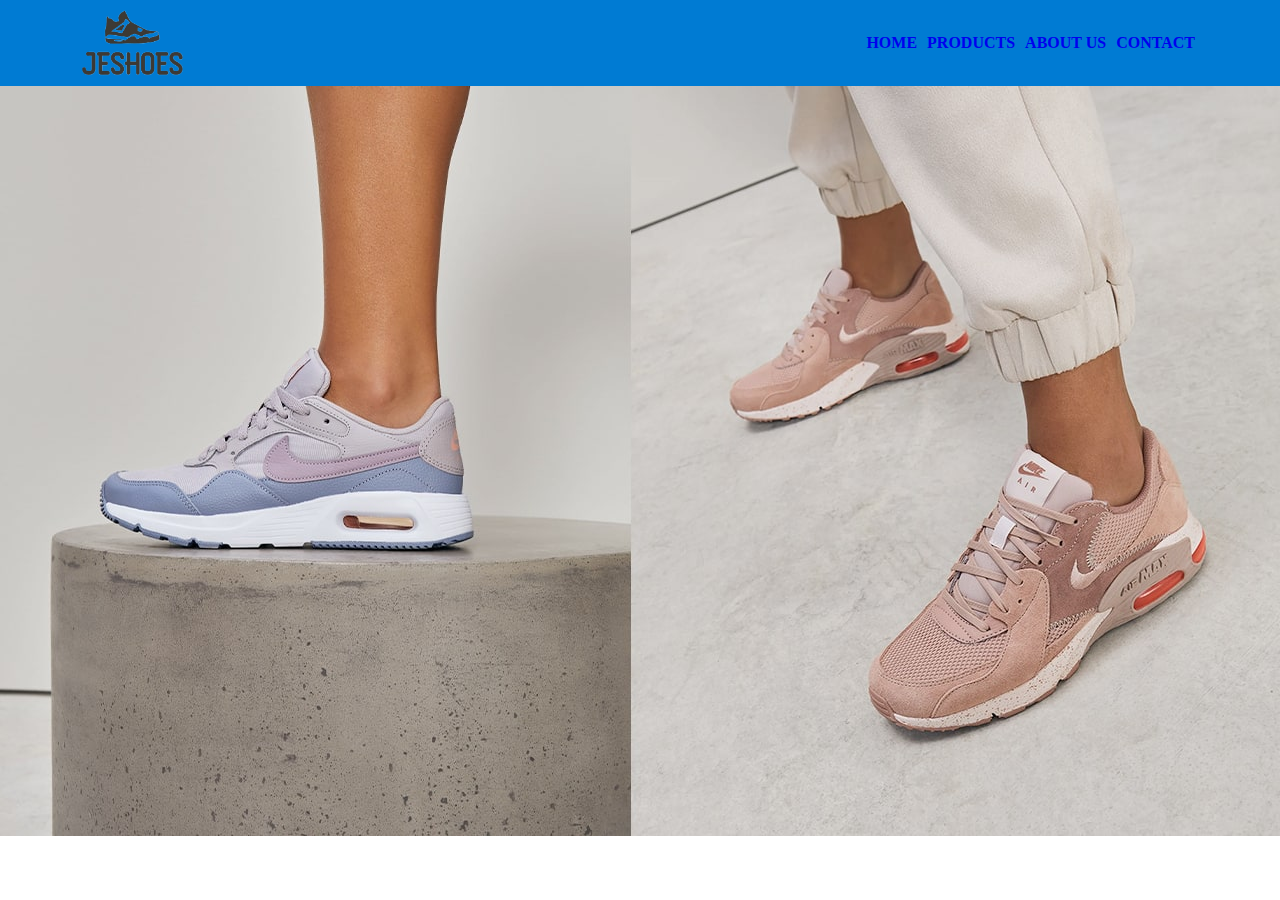
==== jeshoes/index.html @ 231cd9d2 "Add files via upload" ====
<!DOCTYPE html>
<html lang="en">
<head>
    <meta charset="UTF-8">
    <meta http-equiv="X-UA-Compatible" content="IE=edge">
    <meta name="viewport" content="width=device-width, initial-scale=1.0">
    <link rel="stylesheet" type="text/css" href="style.css" media="screen" />
    <title>JESHOES</title>
</head>
<body>
    <header>
        <img src="images/image-removebg(6).png" class="logo" alt="nome">
        <div id="firstnav">
            <ul >
                <li><a href="#status">HOME</a></li>
                <li><a href="#professional">PRODUCTS</a></li>
                <li><a href="#projects">ABOUT US</a></li>
                <li><a href="#about">CONTACT</a></li>
            </ul>
        </div>
    </header>
    <main>
        <img src="./images/thumb-tenis.jpg" alt="profile">

    </main>
</body>
</html>
---- jeshoes/style.css ----
* {
    margin:0;
    padding:0;
    box-sizing: border-box;
}

html {
    width:100%;
    height:100%;
}

body {
    width:100%;
    height:100%;
}

header{
    background-color: #007BD3;
    width:100%;
    height: 5.4rem;
    display: flex;
    align-items: center;
    padding: 20px 80px;
}

header img{
    height: 4.5rem;
}

#firstnav {
    width: 100%;
}

#firstnav ul{
    display: flex;
    width: 100%;
    justify-content: end;
}

#firstnav li{
    text-align: right;
    list-style-type: none;
    padding: 5px;
}

#firstnav li a{
    text-decoration: none;
    font-size: 16px;
    font-weight: 600;
}
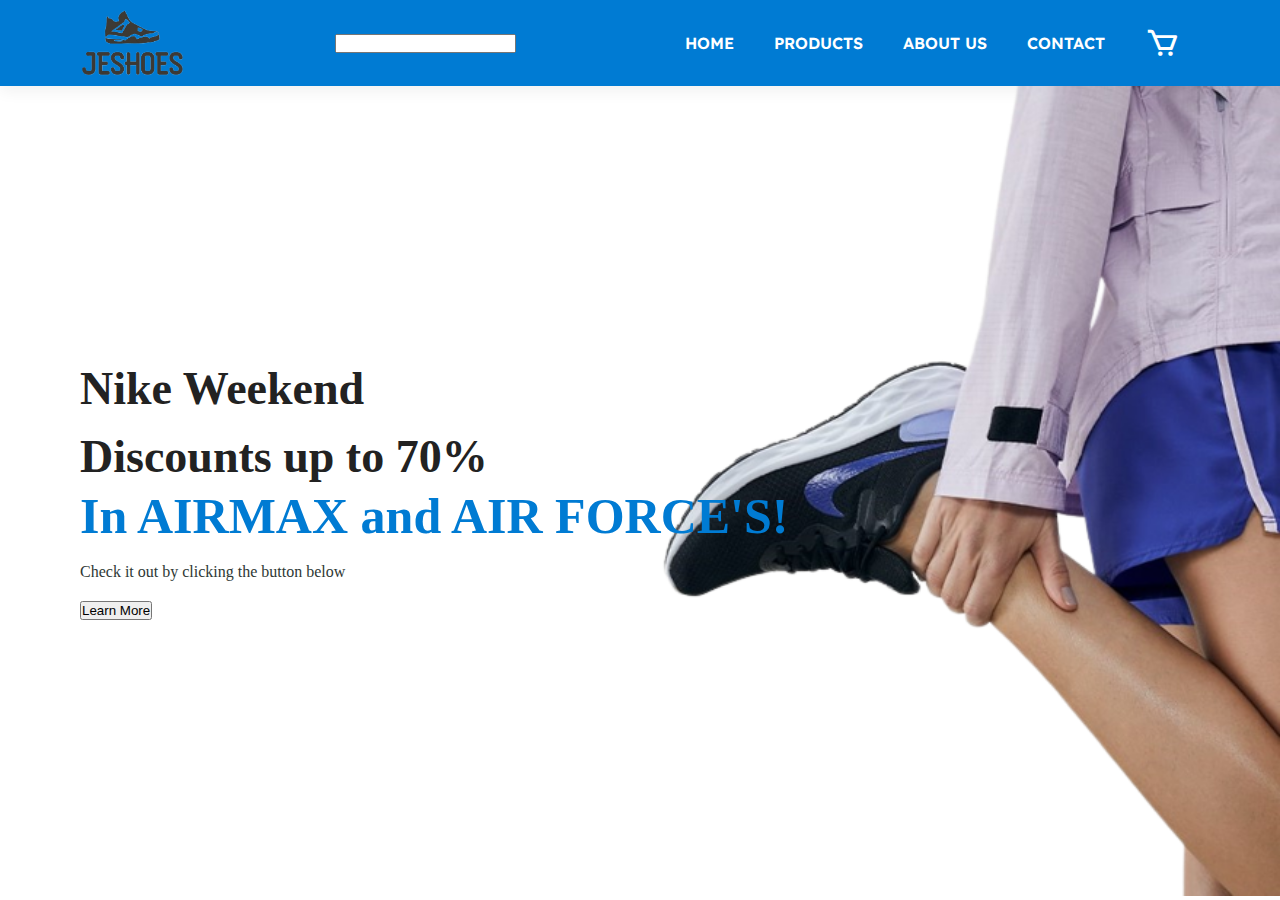
==== commit cc125083: "Add files via upload" ====
--- a/jeshoes/index.html
+++ b/jeshoes/index.html
@@ -4,24 +4,37 @@
     <meta charset="UTF-8">
     <meta http-equiv="X-UA-Compatible" content="IE=edge">
     <meta name="viewport" content="width=device-width, initial-scale=1.0">
-    <link rel="stylesheet" type="text/css" href="style.css" media="screen" />
     <title>JESHOES</title>
+    <link href='https://unpkg.com/boxicons@2.1.4/css/boxicons.min.css' rel='stylesheet'>
+    <link rel="stylesheet" type="text/css" href="style.css" media="screen"> 
 </head>
 <body>
     <header>
         <img src="images/image-removebg(6).png" class="logo" alt="nome">
+        
+        <div id="search-box">
+            <input type="text" class="search-txt" placeholder="">
+        </div>
         <div id="firstnav">
-            <ul >
+            <ul>
                 <li><a href="#status">HOME</a></li>
                 <li><a href="#professional">PRODUCTS</a></li>
                 <li><a href="#projects">ABOUT US</a></li>
                 <li><a href="#about">CONTACT</a></li>
+                <li id="carrinhoIMG"><a href="cart.html"><i class='bx bx-cart icone'></i></a></li>
+
             </ul>
         </div>
     </header>
     <main>
-        <img src="./images/thumb-tenis.jpg" alt="profile">
-
+        <section id="hero">
+            <h4>Nike Weekend</h4>
+            <h2>Discounts up to 70%</h2>
+            <h1>In AIRMAX and AIR FORCE'S!</h1>
+            <p>Check it out by clicking the button below</p>
+            <button>Learn More</button>
+        </section>
     </main>
+    <script src="script.js"></script>
 </body>
 </html>--- a/jeshoes/style.css
+++ b/jeshoes/style.css
@@ -1,3 +1,5 @@
+
+@import url('https://fonts.googleapis.com/css2?family=Lexend:wght@300;400&display=swap');
 
 * {
     margin:0;
@@ -5,9 +7,32 @@
     box-sizing: border-box;
 }
 
-html {
-    width:100%;
-    height:100%;
+h1{
+    font-size: 50px;
+    line-height: 64px;
+    color: #222;
+}
+
+h2{
+    font-size: 46px;
+    line-height: 54px;
+    color: #222;
+}
+
+h4{
+    font-size: 46px;
+    color: #222
+}
+
+h6{
+    font-weight: 700;
+    font-size: 12px;
+}
+
+p{
+    font-size: 16px;
+    color: #2e3834;
+    margin: 15px 0 20px 0;
 }
 
 body {
@@ -21,32 +46,67 @@
     height: 5.4rem;
     display: flex;
     align-items: center;
+    justify-content: space-between;
     padding: 20px 80px;
+    box-shadow: 0 5px 15px rgba(0, 0, 0, 0.06);
 }
 
 header img{
     height: 4.5rem;
 }
 
-#firstnav {
-    width: 100%;
-}
 
 #firstnav ul{
     display: flex;
-    width: 100%;
-    justify-content: end;
+    align-items: center;
+    justify-content: center;
+
 }
 
 #firstnav li{
-    text-align: right;
     list-style-type: none;
-    padding: 5px;
+    padding: 0 20px;
 }
 
 #firstnav li a{
     text-decoration: none;
     font-size: 16px;
+    font-family: 'Lexend', sans-serif;
     font-weight: 600;
+    color: #fff;
+    transition: 0.17s ease;
 }
 
+#firstnav li a:hover,
+#firstnav li a.active{
+    color: #616161;
+}
+
+
+.icone{
+    font-size: 35px;    
+    
+}
+
+#hero{
+    background-image: url("images/thumb-tenis-rem-removebg-preview.png");
+    background-size: contain;
+    background-repeat: no-repeat;
+    height: 90vh;
+    width: 100%;
+    background-position: top 25% right 0;
+    padding: 0 80px;
+    display: flex;
+    flex-direction: column;
+    align-items: flex-start;
+    justify-content: center;
+}
+
+#hero h4{
+    padding-bottom: 15px;
+}
+
+#hero h1{
+    color: #007BD3
+}
+
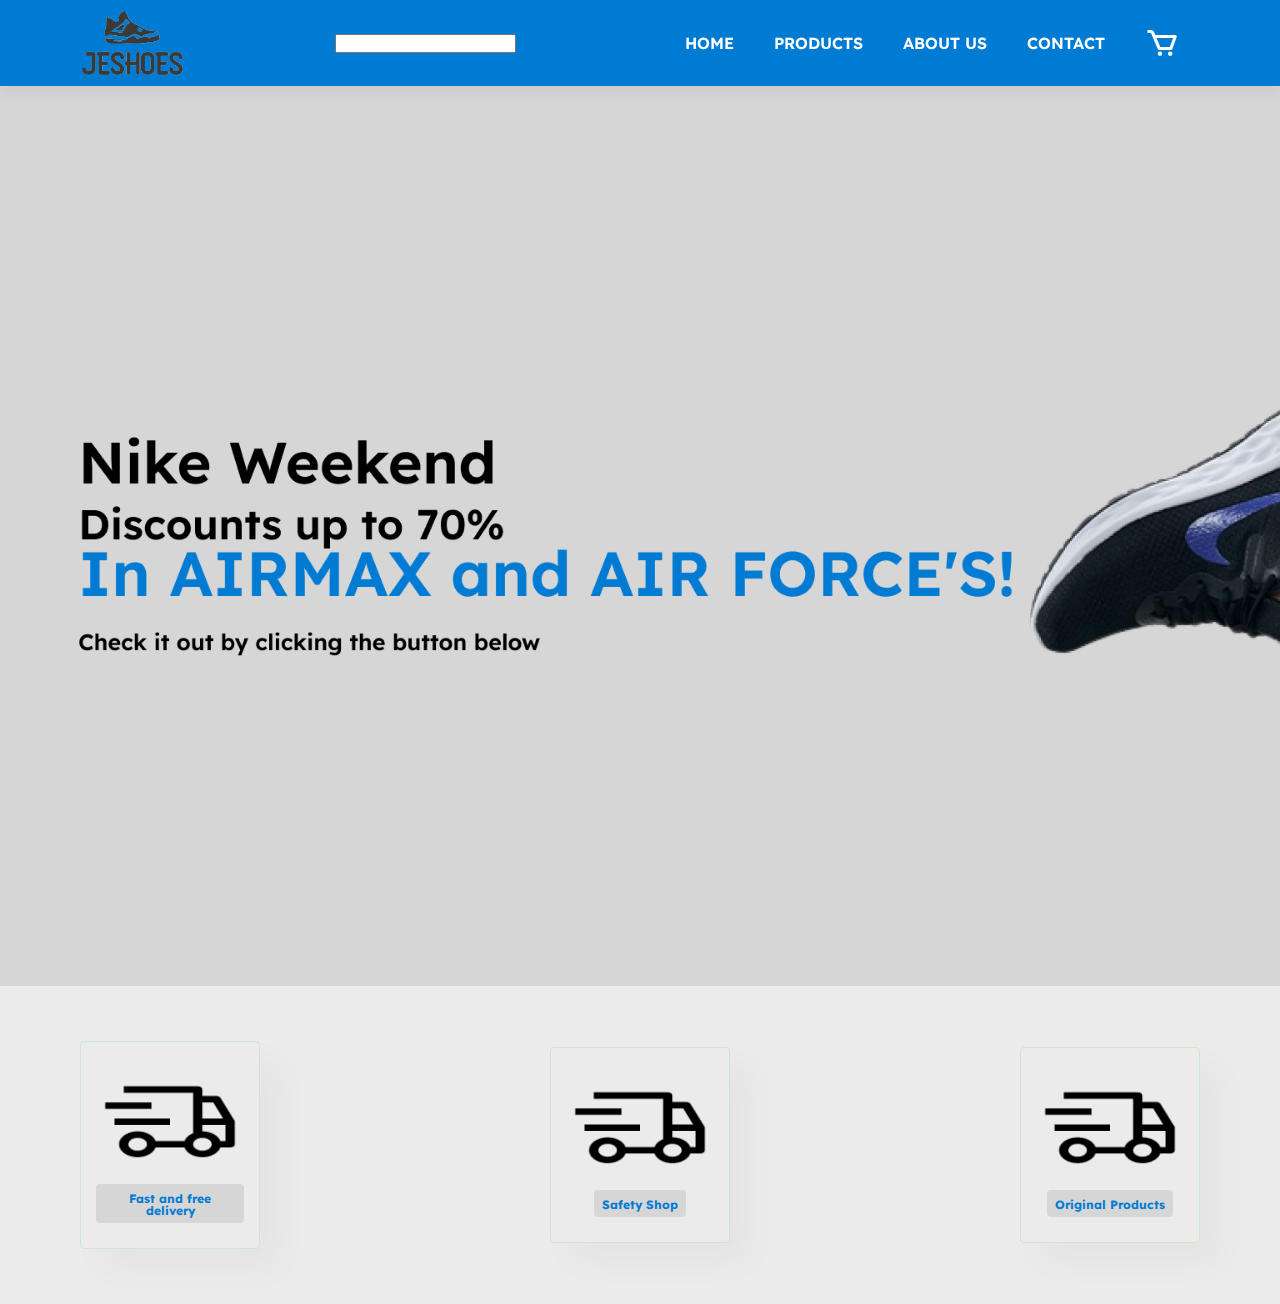
==== commit b6dde515: "Add files via upload" ====
--- a/jeshoes/index.html
+++ b/jeshoes/index.html
@@ -28,13 +28,29 @@
     </header>
     <main>
         <section id="hero">
-            <h4>Nike Weekend</h4>
-            <h2>Discounts up to 70%</h2>
-            <h1>In AIRMAX and AIR FORCE'S!</h1>
-            <p>Check it out by clicking the button below</p>
-            <button>Learn More</button>
+            <div id="letterSlogan">
+            </div>
+        </section>
+
+        <section id="feature" class="section-p1">
+            <div class="fe-box">
+                <img src="images/delivery.png" alt="">
+                <h6>Fast and free delivery</h6>
+            </div>
+
+            <div class="fe-box">
+                <img src="images/delivery.png" alt="">
+                <h6>Safety Shop</h6>
+            </div>
+
+            <div class="fe-box">
+                <img src="images/delivery.png" alt="">
+                <h6>Original Products</h6>
+            </div>
         </section>
     </main>
-    <script src="script.js"></script>
+    <script src="script.js">
+        
+    </script>
 </body>
 </html>--- a/jeshoes/style.css
+++ b/jeshoes/style.css
@@ -35,9 +35,17 @@
     margin: 15px 0 20px 0;
 }
 
+.section-p1{
+    padding: 40px 80px;
+}
+
+.section-m1{
+    margin: 40px 0;
+}
+
 body {
+    background-color: #ebebeb;
     width:100%;
-    height:100%;
 }
 
 header{
@@ -49,6 +57,10 @@
     justify-content: space-between;
     padding: 20px 80px;
     box-shadow: 0 5px 15px rgba(0, 0, 0, 0.06);
+    z-index: 999;
+    position: sticky;
+    top: 0;
+    left: 0;
 }
 
 header img{
@@ -89,24 +101,75 @@
 }
 
 #hero{
-    background-image: url("images/thumb-tenis-rem-removebg-preview.png");
-    background-size: contain;
+    background-image: url("images/hero.png");
+    background-size:cover;
     background-repeat: no-repeat;
-    height: 90vh;
+    height: 100vh;
     width: 100%;
-    background-position: top 25% right 0;
     padding: 0 80px;
     display: flex;
     flex-direction: column;
     align-items: flex-start;
     justify-content: center;
+    font-family: 'Lexend', sans-serif;
 }
 
 #hero h4{
     padding-bottom: 15px;
+    font-size: 3vw;
 }
 
 #hero h1{
-    color: #007BD3
+    color: #007BD3;
+    font-size: 4vw;
 }
 
+#hero button{
+    border-radius: 8px;
+    color: #007BD3;
+    font-family: 'Lexend', sans-serif;
+    border: none;
+    background-color: #cce8fc;
+    cursor: pointer;
+    font-weight: 900;
+    font-size: 2vw;
+    background-repeat: no-repeat;
+    margin-top: 46vh;
+    margin-left: 10px;
+}
+
+#feature{
+    display: flex;
+    align-items: center;
+    justify-content: space-between;
+    flex-wrap: wrap;
+
+}
+
+#feature .fe-box{
+    width: 180px;
+    text-align: center;
+    padding: 25px 15px;
+    box-shadow: 20px 20px 34px rgba(0, 0, 0, 0.03);
+    border: 1px solid #cce7d0;
+    border-radius: 4px;
+    margin: 15px 0;
+}
+
+#feature .fe-box:hover{
+    box-shadow: 10px 10px 54px rgba(70, 62, 221, 0.1);
+}
+#feature .fe-box img{
+    width: 100%;
+    margin-bottom: 10px;
+}
+
+#feature .fe-box h6{
+    display: inline-block;
+    padding: 9px 8px 6px 8px;
+    line-height: 1;
+    border-radius: 4px;
+    font-family: 'Lexend', sans-serif;
+    color: #007BD3;
+    background-color: #d6d6d6;
+}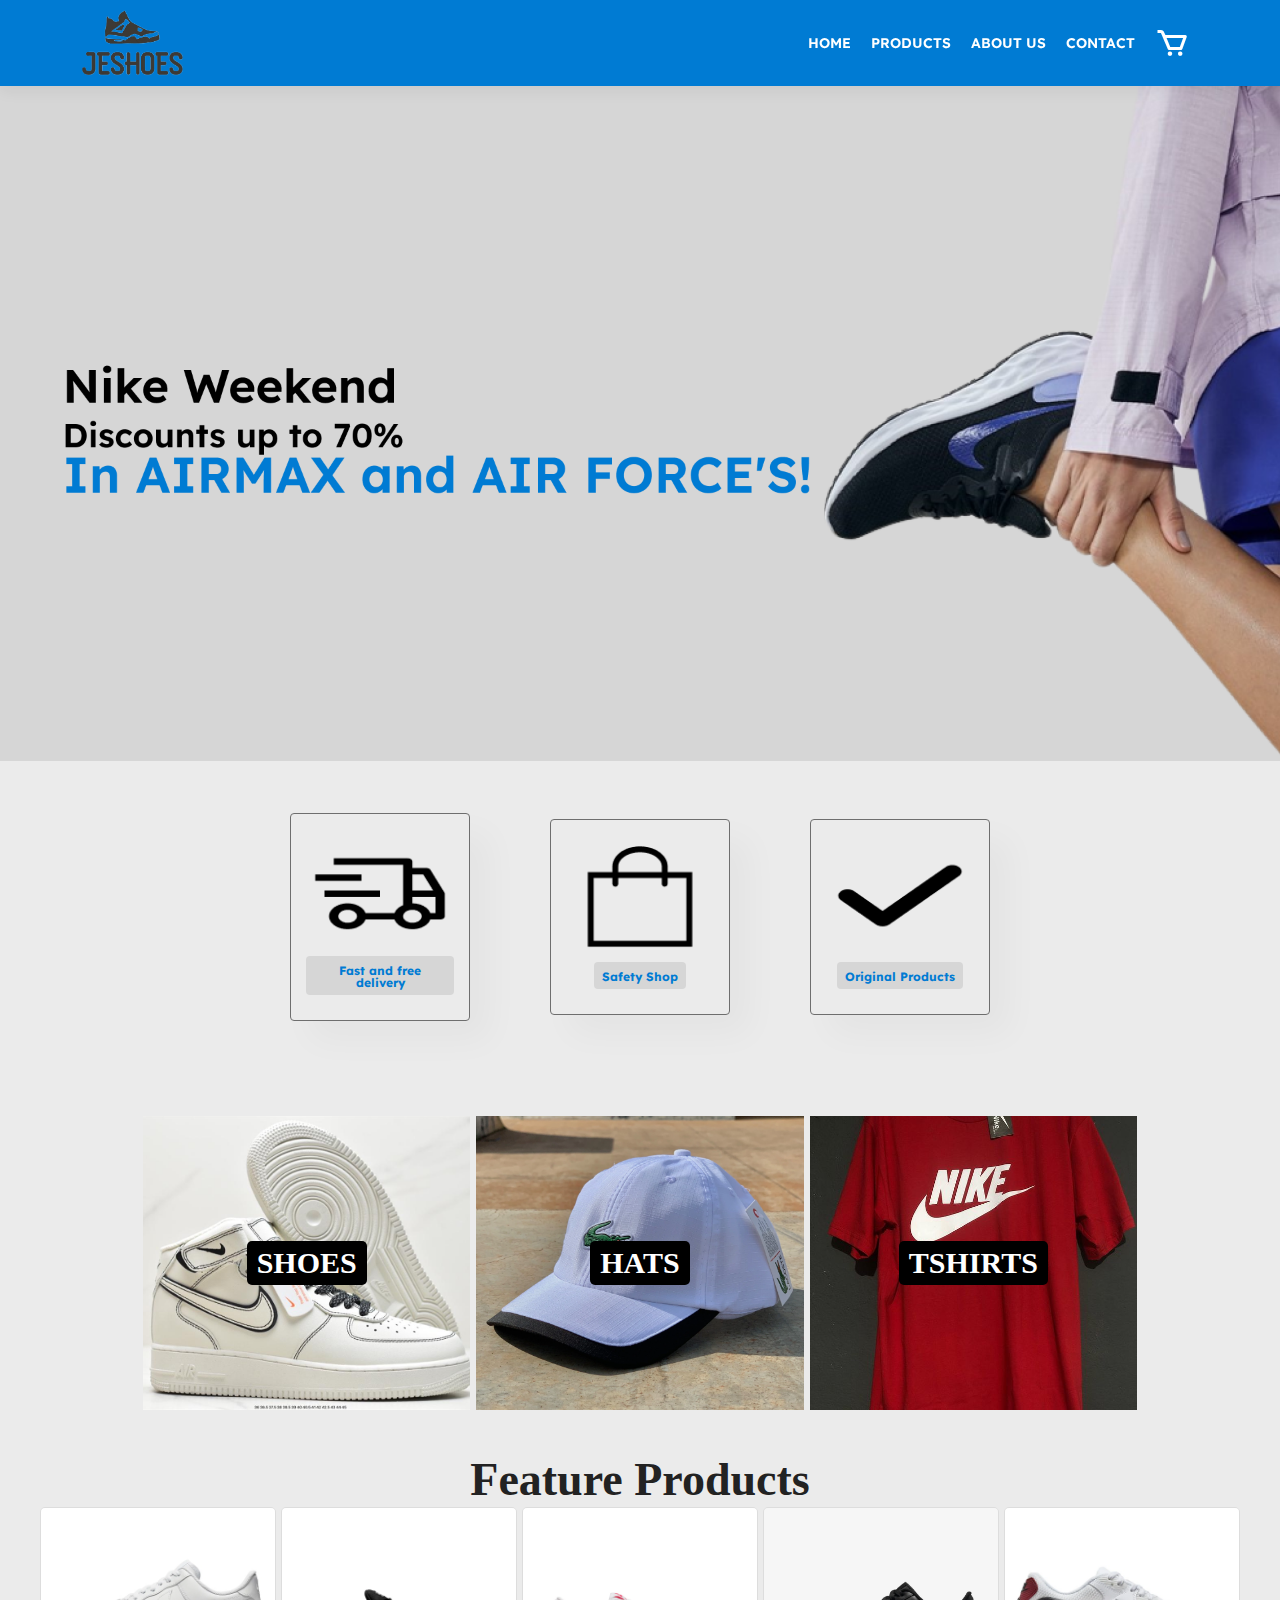
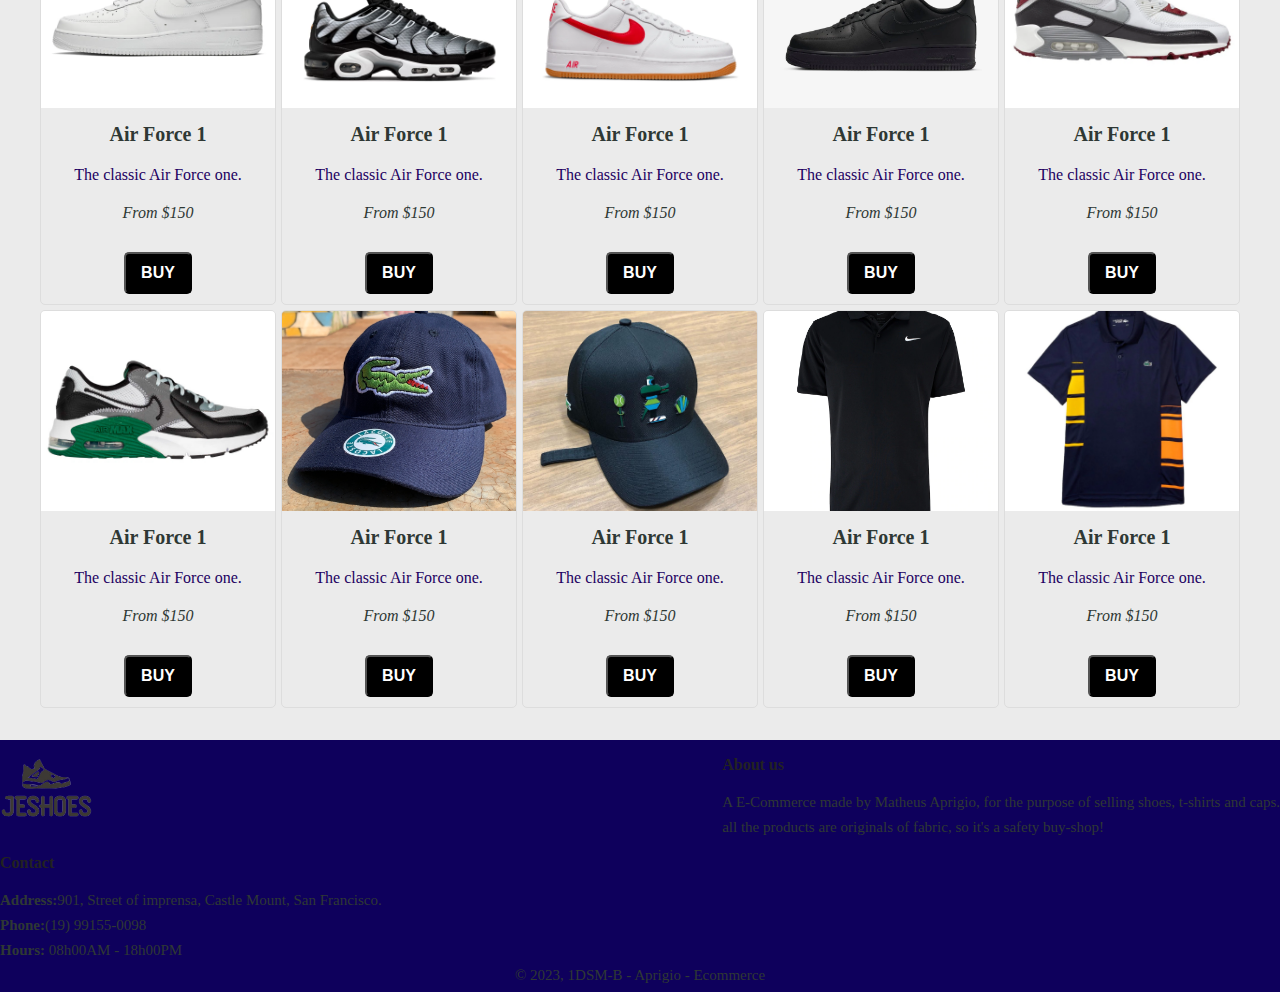
==== commit 97d46704: "Add files via upload" ====
--- a/jeshoes/index.html
+++ b/jeshoes/index.html
@@ -10,11 +10,8 @@
 </head>
 <body>
     <header>
-        <img src="images/image-removebg(6).png" class="logo" alt="nome">
+        <img src="images/logo.png" class="logo" alt="nome">
         
-        <div id="search-box">
-            <input type="text" class="search-txt" placeholder="">
-        </div>
         <div id="firstnav">
             <ul>
                 <li><a href="#status">HOME</a></li>
@@ -39,18 +36,250 @@
             </div>
 
             <div class="fe-box">
-                <img src="images/delivery.png" alt="">
+                <img src="images/shopO.png" alt="">
                 <h6>Safety Shop</h6>
             </div>
 
             <div class="fe-box">
-                <img src="images/delivery.png" alt="">
+                <img src="images/verifyO.png" alt="">
                 <h6>Original Products</h6>
             </div>
         </section>
+
+        <section class="categories">
+            <div class="category-item" 
+                style="background-image: url('images/categories/categorieShoes.jpg');"
+                >
+                <div class="category-item-inner">
+                    <div>
+                        Shoes
+                    </div>
+                </div>
+            </div>
+            <div class="category-item"
+                 style="background-image: url('images/categories/categorieCapO.png');"
+                 >
+                 <div class="category-item-inner">
+                    <div>
+                        Hats
+                    </div>
+                </div>
+            </div>
+            <div class="category-item" 
+                style="background-image: url('images/categories/categorieTShirt.jpg');"
+                >
+                <div class="category-item-inner">
+                    <div>
+                        Tshirts
+                    </div>
+                </div>
+            </div>
+        </section>
+        <h2 class="feature-products-title">
+            Feature Products
+        </h2>
+        <section class="feature-products">
+            <div class="feature-products-item">
+                <div style="background-image: url('images/products/AirForce1.webp');" class="feature-products-item-image">
+
+                </div>
+                <p class="title">
+                    Air Force 1
+                </p>
+                <p class="description">
+                    The classic Air Force one.
+                </p>
+                <p class="price">
+                    From $150
+                </p>
+
+                <button id="buttonItem">
+                    Buy
+                </button>
+            </div>
+            <div class="feature-products-item">
+                <div style="background-image: url('images/products/airMaxTn.webp');" class="feature-products-item-image">
+
+                </div>
+                <p class="title">
+                    Air Force 1
+                </p>
+                <p class="description">
+                    The classic Air Force one.
+                </p>
+                <p class="price">
+                    From $150
+                </p>
+
+                <button id="buttonItem">
+                    Buy
+                </button>
+            </div>
+            <div class="feature-products-item">
+                <div style="background-image: url('images/products/LowRetroRed.webp');" class="feature-products-item-image">
+            
+                </div>
+                <p class="title">
+                    Air Force 1
+                </p>
+                <p class="description">
+                    The classic Air Force one.
+                </p>
+                <p class="price">
+                    From $150
+                </p>
+
+                <button id="buttonItem">
+                    Buy
+                </button>
+            </div>    
+            <div class="feature-products-item">
+                <div style="background-image: url('images/products/AirForceBlack.webp');" class="feature-products-item-image">
+
+                </div>
+                <p class="title">
+                    Air Force 1
+                </p>
+                <p class="description">
+                    The classic Air Force one.
+                </p>
+                <p class="price">
+                    From $150
+                </p>
+
+                <button id="buttonItem">
+                    Buy
+                </button>
+            </div>
+            <div class="feature-products-item">
+                <div style="background-image: url('images/products/airMax90White.webp');" class="feature-products-item-image">
+
+                </div>
+                <p class="title">
+                    Air Force 1
+                </p>
+                <p class="description">
+                    The classic Air Force one.
+                </p>
+                <p class="price">
+                    From $150
+                </p>
+
+                <button id="buttonItem">
+                    Buy
+                </button>
+            </div>
+            <div class="feature-products-item">
+                <div style="background-image: url('images/products/airMaxExcee.jpg');" class="feature-products-item-image">
+
+                </div>
+                <p class="title">
+                    Air Force 1
+                </p>
+                <p class="description">
+                    The classic Air Force one.
+                </p>
+                <p class="price">
+                    From $150
+                </p>
+
+                <button id="buttonItem">
+                    Buy
+                </button>
+            </div>
+            <div class="feature-products-item">
+                <div style="background-image: url('images/products/lacosteAzul.jpeg');" class="feature-products-item-image">
+
+                </div>
+                <p class="title">
+                    Air Force 1
+                </p>
+                <p class="description">
+                    The classic Air Force one.
+                </p>
+                <p class="price">
+                    From $150
+                </p>
+
+                <button id="buttonItem">
+                    Buy
+                </button>
+            </div>
+            <div class="feature-products-item">
+                <div style="background-image: url('images/products/lacosteGolf.jpg');" class="feature-products-item-image">
+
+                </div>
+                <p class="title">
+                    Air Force 1
+                </p>
+                <p class="description">
+                    The classic Air Force one.
+                </p>
+                <p class="price">
+                    From $150
+                </p>
+
+                <button id="buttonItem">
+                    Buy
+                </button>
+            </div>
+            <div class="feature-products-item">
+                <div style="background-image: url('images/products/drifitPreta.webp');" class="feature-products-item-image">
+
+                </div>
+                <p class="title">
+                    Air Force 1
+                </p>
+                <p class="description">
+                    The classic Air Force one.
+                </p>
+                <p class="price">
+                    From $150
+                </p>
+
+                <button id="buttonItem">
+                    Buy
+                </button>
+            </div>
+            <div class="feature-products-item">
+                <div style="background-image: url('images/products/PoloLalaAzulAmarelo.webp');" class="feature-products-item-image">
+
+                </div>
+                <p class="title">
+                    Air Force 1
+                </p>
+                <p class="description">
+                    The classic Air Force one.
+                </p>
+                <p class="price">
+                    From $150
+                </p>
+
+                <button id="buttonItem">
+                    Buy
+                </button>
+            </div>
+        </section>
+        <footer>
+            <div class="col">
+                <img class="fot-Logo" src="images/logo.png" alt="">
+                <h4>Contact</h4>
+                <p><strong>Address:</strong>901, Street of imprensa, Castle Mount, San Francisco.</p>
+                <p><strong>Phone:</strong>(19) 99155-0098</p>
+                <p><strong>Hours:</strong> 08h00AM - 18h00PM</p>
+            </div>
+            <div class="col">
+                <h4>About us</h4>
+                <p>A E-Commerce made by Matheus Aprigio, for the purpose of selling shoes, t-shirts and caps.</p> 
+                <p>all the products are originals of fabric, so it's a safety buy-shop!</p>
+            </div>
+            <div class="copyright">
+                <p>© 2023, 1DSM-B - Aprigio - Ecommerce</p>
+            </div>
+        </footer>
     </main>
     <script src="script.js">
-        
+
     </script>
 </body>
 </html>--- a/jeshoes/style.css
+++ b/jeshoes/style.css
@@ -67,7 +67,6 @@
     height: 4.5rem;
 }
 
-
 #firstnav ul{
     display: flex;
     align-items: center;
@@ -100,11 +99,25 @@
     
 }
 
+@media(max-width: 1336px){
+
+    #firstnav li{
+        padding: 0 10px;
+    }
+
+    #firstnav li a{
+        font-size: 14px;
+    }
+
+}
+
 #hero{
+    max-width: 1440px;;
+    margin: 0px auto;
     background-image: url("images/hero.png");
     background-size:cover;
     background-repeat: no-repeat;
-    height: 100vh;
+    height: 75vh;
     width: 100%;
     padding: 0 80px;
     display: flex;
@@ -114,51 +127,30 @@
     font-family: 'Lexend', sans-serif;
 }
 
-#hero h4{
-    padding-bottom: 15px;
-    font-size: 3vw;
-}
-
-#hero h1{
-    color: #007BD3;
-    font-size: 4vw;
-}
-
-#hero button{
-    border-radius: 8px;
-    color: #007BD3;
-    font-family: 'Lexend', sans-serif;
-    border: none;
-    background-color: #cce8fc;
-    cursor: pointer;
-    font-weight: 900;
-    font-size: 2vw;
-    background-repeat: no-repeat;
-    margin-top: 46vh;
-    margin-left: 10px;
-}
 
 #feature{
     display: flex;
+    justify-content: center;
     align-items: center;
-    justify-content: space-between;
     flex-wrap: wrap;
 
 }
 
 #feature .fe-box{
     width: 180px;
+    height: auto;
     text-align: center;
     padding: 25px 15px;
     box-shadow: 20px 20px 34px rgba(0, 0, 0, 0.03);
-    border: 1px solid #cce7d0;
+    border: 1px solid #6e6e6e;
     border-radius: 4px;
-    margin: 15px 0;
+    margin: 12px 123px;
 }
 
 #feature .fe-box:hover{
     box-shadow: 10px 10px 54px rgba(70, 62, 221, 0.1);
 }
+
 #feature .fe-box img{
     width: 100%;
     margin-bottom: 10px;
@@ -172,4 +164,158 @@
     font-family: 'Lexend', sans-serif;
     color: #007BD3;
     background-color: #d6d6d6;
-}+}
+
+.categories{
+    max-width: 1000px;
+    margin: 40px auto;
+    display: flex;
+    flex-wrap: wrap;
+}
+
+.category-item{
+    flex-grow: 1;
+    flex-basis: 0;
+    min-width: 33.33%;
+    border: 3px solid #ebebeb;
+    box-sizing: border-box;
+    height: 300px;
+    background-size: cover;
+    background-position: center;
+}
+
+.category-item-inner{
+    display: flex;
+    justify-content: center;
+    align-items: center;
+    height: 100%;
+}
+
+.category-item-inner > div{
+    padding: 5px 10px;
+    background-color: black;
+    color: white;
+    border-radius: 5px;
+    font-size: 30px;
+    font-weight: bold;
+    text-transform: uppercase;
+}
+
+.feature-products{
+    margin-top: 20px;
+    max-width: 1200px;
+    margin: 0 auto;
+    display: grid;
+    grid-template-columns: repeat(5, 1fr);
+    grid-gap: 5px;
+    padding-bottom: 2em;
+}
+
+.feature-products-title{
+    text-align: center;
+}
+
+.feature-products-item{
+    border-radius: 5px;
+    overflow: hidden;
+    text-align: center;
+    box-sizing: border-box;
+    border: 1px solid #ddd;
+}
+
+.feature-products-item-image{
+    height: 200px;
+    background-size: cover;
+    background-position: center;
+}
+
+.feature-products-item > .title{
+    font-size: 20px;
+    font-weight: bold;
+}
+
+.feature-products-item > .description{
+    color: #220061;
+}
+
+.feature-products-item > .price{
+    font-style: italic;
+}
+
+#buttonItem{
+    outline: none;
+    background: black;
+    color: white;
+    padding: 10px 15px;
+    text-transform: uppercase;
+    cursor: pointer;
+    font-weight: bold;
+    border-radius: 5px;
+    font-size: 16px;
+    margin: 10px 0;
+}
+
+footer{
+    display: flex;
+    flex-wrap: wrap;
+    justify-content: space-between;
+    background-color: #0e005c;
+    padding-top: 1em;
+}
+
+footer .fot-Logo{
+    margin-bottom: 30px;
+    height: 4rem;
+}
+
+footer h4{
+    font-size: 16px;
+    padding-bottom: 20px;
+
+}
+
+footer p{
+    font-size: 15px;
+    margin: 0 0 8px 0;
+}
+
+footer .copyright{
+    width: 100%;
+    text-align: center;
+
+}
+
+@media(max-width: 1000px){
+    .category-item{
+        min-width: 50%;
+    }
+    .feature-products{
+        grid-template-columns: 1fr 1fr;
+    }
+
+}
+
+@media(max-width: 800px){
+    .category-item{
+        min-width: 100%;
+    }
+    .feature-products{
+        grid-template-columns: 1fr;
+    }
+}
+
+
+
+@media (max-width: 1439px){
+    
+    #hero{
+        width: 100%;
+        height: 75vh;
+        background-size: cover;
+    }
+    
+
+    #feature .fe-box{
+        margin: 12px 40px
+    }
+}
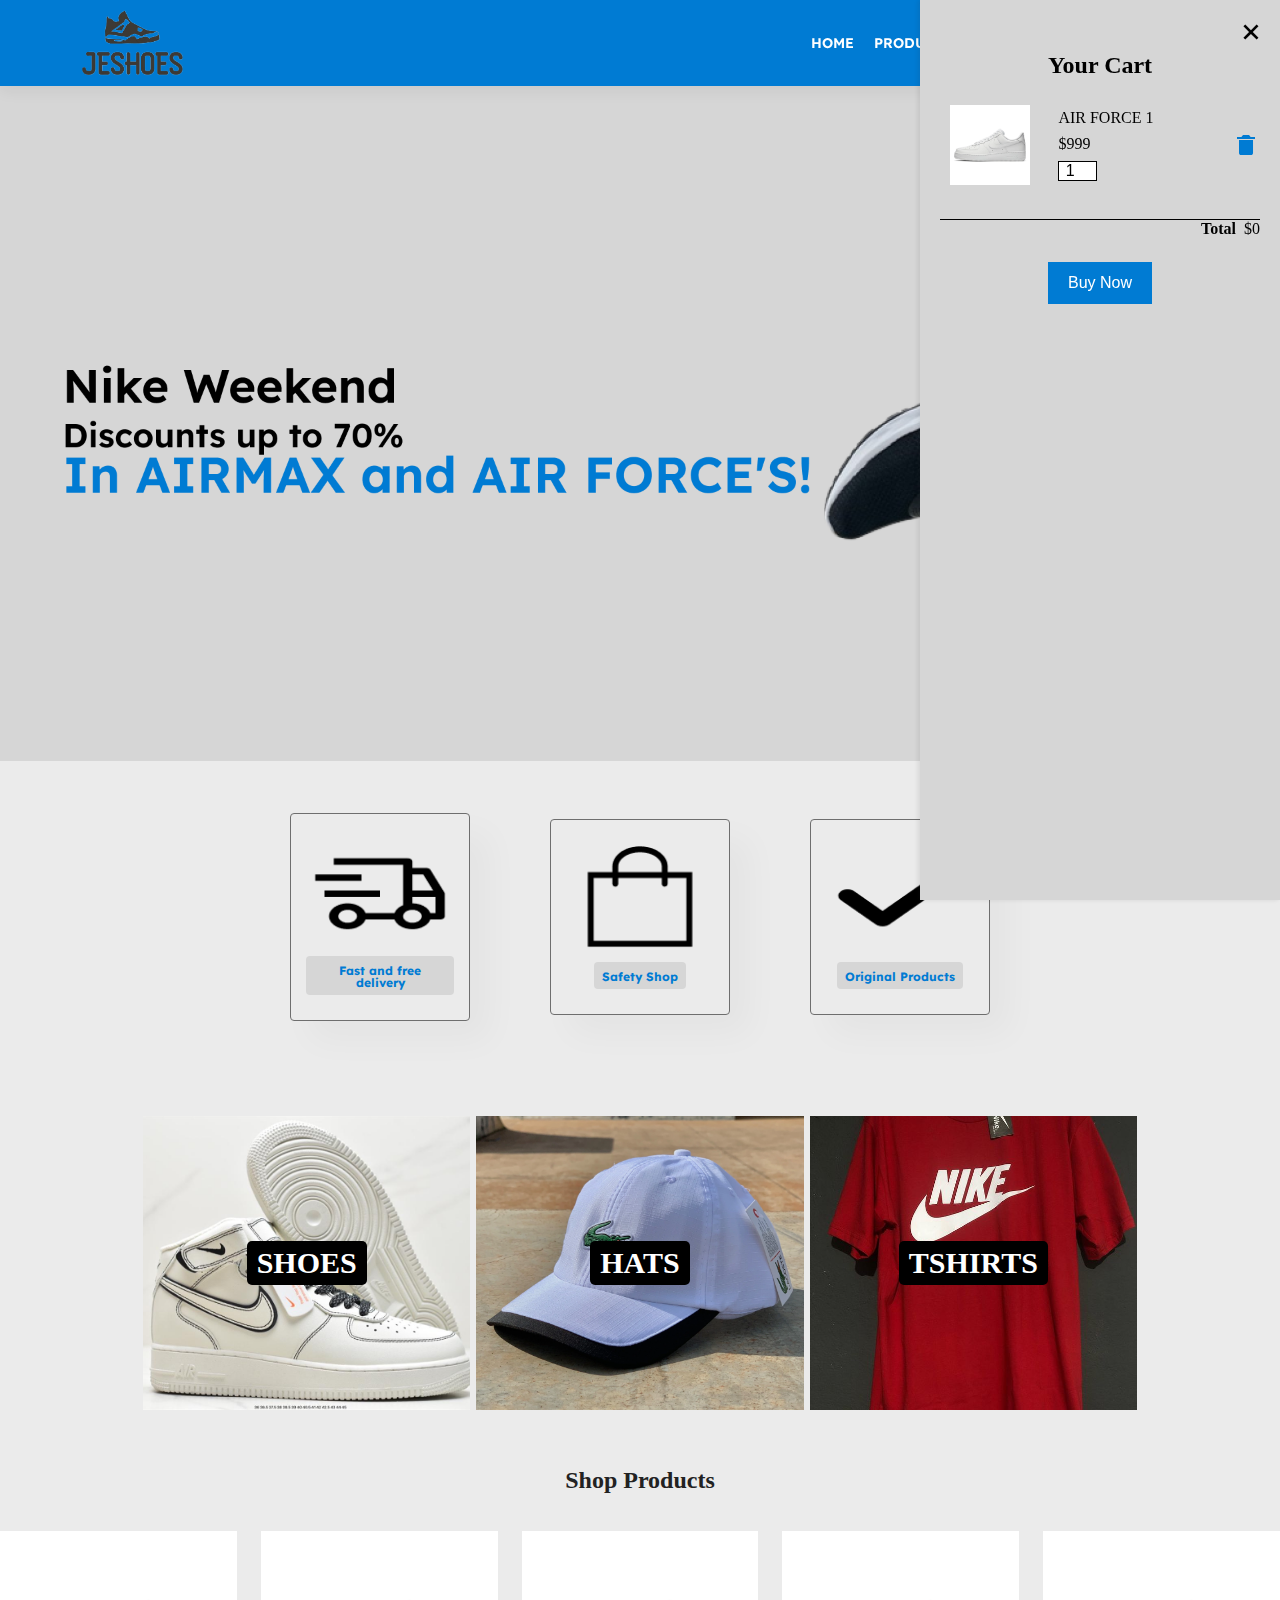
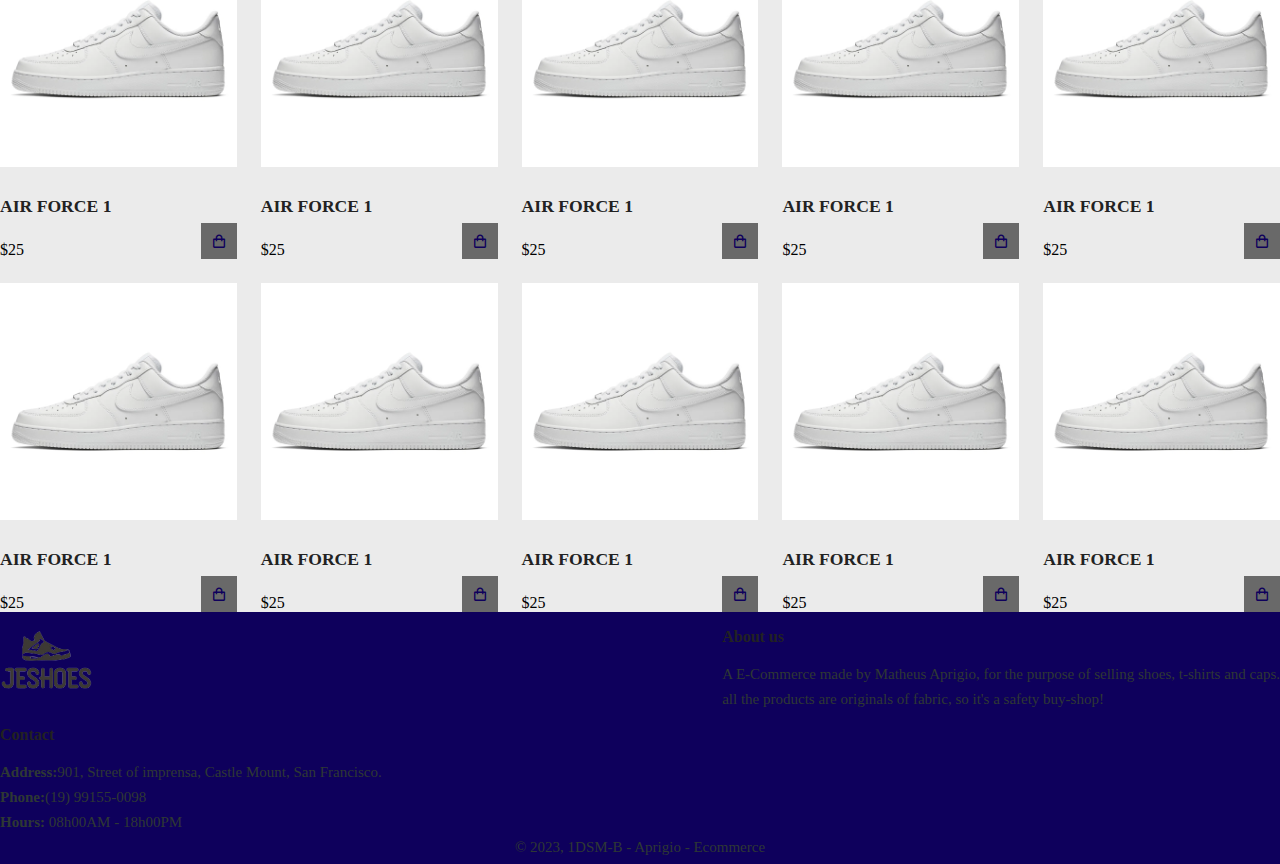
==== commit 00fa5c8e: "Add files via upload" ====
--- a/jeshoes/index.html
+++ b/jeshoes/index.html
@@ -18,11 +18,44 @@
                 <li><a href="#professional">PRODUCTS</a></li>
                 <li><a href="#projects">ABOUT US</a></li>
                 <li><a href="#about">CONTACT</a></li>
-                <li id="carrinhoIMG"><a href="cart.html"><i class='bx bx-cart icone'></i></a></li>
-
+                <li><i class='bx bx-cart icone' id="cart-icon"></i></li>
             </ul>
+            <div class="cart">
+                <div class="cart-title">Your Cart</div>
+                <div class="cart-content">
+
+                    <div class="cart-box">
+                        <img src="images/products/AirForce1.webp" alt="" class="cart-img">
+                        <div class="detail-box">
+                            <div class="cart-product-title">Air Force 1</div>
+                            <div class="cart-price">$999</div>
+                            <input type="number" value="1" class="cart-quantity">
+                        </div>
+                        <i class='bx bxs-trash-alt cart-remove' ></i>
+                    </div>
+                </div>
+                <div class="total">
+                    <div class="total-title">Total</div>
+                    <div class="total-price">$0</div>
+                </div>
+                <button type="button" class="btn-buy">Buy Now</button>
+                <i class='bx bx-x' id="close-cart"></i>
+            </div>
         </div>
+        <!-- <div class="shopping">
+            <img src="images/Shopping-Cart-PNG-File.png">
+            <span class="quantity">0</span>
+        </div>
+        <div class="card">
+            <h1>Cart</h1>
+            <ul class="listCard"></ul>
+            <div class="checkOut">
+                <div class="total">0</div>
+                <div class="closeShopping">Close</div>
+            </div>
+        </div> -->
     </header>
+    <div class="list"></div>
     <main>
         <section id="hero">
             <div id="letterSlogan">
@@ -75,11 +108,11 @@
                 </div>
             </div>
         </section>
-        <h2 class="feature-products-title">
+        <!-- <h2 class="feature-products-title">
             Feature Products
-        </h2>
+        </h2> -->
         <section class="feature-products">
-            <div class="feature-products-item">
+            <!-- <div class="feature-products-item">
                 <div style="background-image: url('images/products/AirForce1.webp');" class="feature-products-item-image">
 
                 </div>
@@ -258,6 +291,81 @@
                 <button id="buttonItem">
                     Buy
                 </button>
+            </div> -->
+            
+            <h2 class="section-title">Shop Products</h2>
+            
+            <div class="shop-content">
+
+                <div class="product-box">
+                    <img src="images/products/AirForce1.webp" alt="" class="product-img">
+                    <h2 class="product-title">AIR FORCE 1</h2>
+                    <span class="price">$25</span>
+                    <i class="bx bx-shopping-bag add-cart"></i>
+                </div>
+
+                <div class="product-box">
+                    <img src="images/products/AirForce1.webp" alt="" class="product-img">
+                    <h2 class="product-title">AIR FORCE 1</h2>
+                    <span class="price">$25</span>
+                    <i class="bx bx-shopping-bag add-cart"></i>
+                </div>
+
+                <div class="product-box">
+                    <img src="images/products/AirForce1.webp" alt="" class="product-img">
+                    <h2 class="product-title">AIR FORCE 1</h2>
+                    <span class="price">$25</span>
+                    <i class="bx bx-shopping-bag add-cart"></i>
+                </div>
+
+                <div class="product-box">
+                    <img src="images/products/AirForce1.webp" alt="" class="product-img">
+                    <h2 class="product-title">AIR FORCE 1</h2>
+                    <span class="price">$25</span>
+                    <i class="bx bx-shopping-bag add-cart"></i>
+                </div>
+                
+                <div class="product-box">
+                    <img src="images/products/AirForce1.webp" alt="" class="product-img">
+                    <h2 class="product-title">AIR FORCE 1</h2>
+                    <span class="price">$25</span>
+                    <i class="bx bx-shopping-bag add-cart"></i>
+                </div>
+
+                <div class="product-box">
+                    <img src="images/products/AirForce1.webp" alt="" class="product-img">
+                    <h2 class="product-title">AIR FORCE 1</h2>
+                    <span class="price">$25</span>
+                    <i class="bx bx-shopping-bag add-cart"></i>
+                </div>
+
+                <div class="product-box">
+                    <img src="images/products/AirForce1.webp" alt="" class="product-img">
+                    <h2 class="product-title">AIR FORCE 1</h2>
+                    <span class="price">$25</span>
+                    <i class="bx bx-shopping-bag add-cart"></i>
+                </div>
+
+                <div class="product-box">
+                    <img src="images/products/AirForce1.webp" alt="" class="product-img">
+                    <h2 class="product-title">AIR FORCE 1</h2>
+                    <span class="price">$25</span>
+                    <i class="bx bx-shopping-bag add-cart"></i>
+                </div>
+
+                <div class="product-box">
+                    <img src="images/products/AirForce1.webp" alt="" class="product-img">
+                    <h2 class="product-title">AIR FORCE 1</h2>
+                    <span class="price">$25</span>
+                    <i class="bx bx-shopping-bag add-cart"></i>
+                </div>
+
+                <div class="product-box">
+                    <img src="images/products/AirForce1.webp" alt="" class="product-img">
+                    <h2 class="product-title">AIR FORCE 1</h2>
+                    <span class="price">$25</span>
+                    <i class="bx bx-shopping-bag add-cart"></i>
+                </div>
             </div>
         </section>
         <footer>
--- a/jeshoes/style.css
+++ b/jeshoes/style.css
@@ -4,7 +4,11 @@
 * {
     margin:0;
     padding:0;
+    scroll-padding-top: 2rem;
+    scroll-behavior: smooth;
     box-sizing: border-box;
+    list-style: none;
+    text-decoration: none;
 }
 
 h1{
@@ -46,6 +50,12 @@
 body {
     background-color: #ebebeb;
     width:100%;
+}
+
+.container{
+    max-width: 1068px;
+    margin: auto;
+    width: 100%;
 }
 
 header{
@@ -67,6 +77,88 @@
     height: 4.5rem;
 }
 
+/* header .shopping{
+    position: relative;
+    text-align: right;
+}
+
+header .shopping img{
+    width: 40px;
+}
+
+header .shopping span{
+    background-color: red;
+    border-radius: 50%;
+    display: flex;
+    justify-content: center;
+    align-items: center;
+    color: #fff;
+    position: absolute;
+    top: -5px;
+    left: 80%;
+    padding: 3px 10px;
+}
+
+.list{
+    display: grid;
+    grid-template-columns: repeat(3, 1fr);
+    column-gap: 20px;
+    row-gap: 20px;
+    margin-top: 50px;
+}
+
+.card{
+    position: fixed;
+    top: 0;
+    left: 100%;
+    width: 500px;
+    background-color: #222;
+    height: 100vh;
+    transition: 0.5s;
+}
+
+.card h1{
+    color: #007BD3;
+    font-weight: 100;
+    margin: 0;
+    padding: 0 20px;
+    height: 80px;
+    display: flex;
+    align-items: center;
+}
+
+.card .checkOut{
+    position: absolute;
+    bottom: 0;
+    width: 100%;
+    display: grid;
+    grid-template-columns: repeat(2, 1fr);
+}
+
+.card .checkOut div{
+    background-color: #007BD3;
+    width: 100%;
+    height: 70px;
+    display: flex;
+    justify-content: center;
+    align-items: center;
+    font-weight: bold;
+    cursor: pointer;
+}
+
+.card .checkOut div:nth-child(2){
+    background-color: #220061;
+    color: #fff;
+}
+
+.active .card{
+    left: calc(100% - 290px);
+}
+
+.active header{
+    transform: translateX(-200px);
+} */
+
 #firstnav ul{
     display: flex;
     align-items: center;
@@ -93,10 +185,175 @@
     color: #616161;
 }
 
-
-.icone{
-    font-size: 35px;    
-    
+#cart-icon{
+    font-size: 2rem;
+    cursor: pointer;
+    color: #fff;
+}
+
+.cart{
+    position: fixed;
+    top: 0;
+    right: 0;
+    width: 360px;
+    min-height: 100vh;
+    padding: 20px;
+    background: #d6d6d6;
+    box-shadow: -2px 0 4px hsl(0 4% 15% / 10%);
+    transition: 0.3s;
+}
+
+.cart.active{
+    right: 0;
+}
+
+.cart-title{
+    text-align: center;
+    font-size: 1.5rem;
+    font-weight: 600;
+    margin-top: 2rem;
+}
+
+.cart-box{
+    display: grid;
+    grid-template-columns: 32% 50% 18%;
+    align-items: center;
+    gap: 1rem;
+    margin-top: 1rem;
+}
+
+.cart-img{
+    width: 100px;
+    height: 100px;
+    object-fit: contain;
+    padding: 10px;
+}
+
+.detail-box{
+    display: grid;
+    row-gap: 0.5rem;
+}
+
+.cart-product-title{
+    font-size: 1rem;
+    text-transform: uppercase;
+}
+
+.cart-price{
+    font-weight: 500;
+}
+
+.cart-quantity{
+    border: 1px solid black;
+    outline-color: blue;
+    width: 2.4rem;
+    text-align: center;
+    font-size: 1rem;
+}
+
+.cart-remove{
+    font-size: 24px;
+    color: #007BD3;
+    cursor: pointer;
+}
+
+.total{
+    display: flex;
+    justify-content: flex-end;
+    margin-top: 1.5rem;
+    border-top: 1px solid black;
+}
+
+.total-title{
+    font-size: 1rem;
+    font-weight: 600;
+}
+
+.total-price{
+    margin-left: 0.5rem;
+}
+
+.btn-buy{
+    display: flex;
+    margin: 1.5rem auto 0 auto;
+    padding: 12px 20px;
+    border: none;
+    background: #007BD3;
+    color: #fff;
+    font-size: 1rem;
+    font-weight: 500;
+    cursor: pointer;
+}
+
+.btn-buy:hover{
+    background: #0e005c;
+}
+
+#close-cart{
+    position: absolute;
+    top: 1rem;
+    right: 0.8rem;
+    font-size: 2rem;
+    color: black;
+    cursor: pointer;
+}
+
+.section-title{
+    font-size: 1.5rem;
+    font-weight: 600;
+    text-align: center;
+    margin-bottom: 1.5rem;
+}
+
+.shop{
+    margin-top: 2rem;
+}
+
+.product-box{
+    position: relative;
+}
+
+.product-box:hover{
+    padding: 10px;
+    border: 1px solid black;
+    transition: 0.4s;
+}
+
+.product-img{
+    width: 100%;
+    height: auto;
+    margin-bottom: 0.5rem;
+}
+
+.product-title{
+    font-size: 1.1rem;
+    font-weight: 600;
+    text-transform: uppercase;
+    margin-bottom: 0.5rem;
+}
+
+.price{
+    font-weight: 500;
+}
+
+.add-cart{
+    position: absolute;
+    bottom: 0;
+    right: 0;
+    background: dimgray;
+    color:#0e005c;
+    padding: 10px;
+    cursor: pointer;
+}
+
+.add-cart:hover{
+    background: hsl(249, 32%, 17%);
+}
+
+.shop-content{
+    display: grid;
+    grid-template-columns: repeat(auto-fit, minmax(220px, auto));
+    gap: 1.5rem;
 }
 
 @media(max-width: 1336px){
@@ -201,7 +458,7 @@
     text-transform: uppercase;
 }
 
-.feature-products{
+/* .feature-products{
     margin-top: 20px;
     max-width: 1200px;
     margin: 0 auto;
@@ -239,8 +496,8 @@
 }
 
 .feature-products-item > .price{
-    font-style: italic;
-}
+    font-style: italic; 
+}*/
 
 #buttonItem{
     outline: none;
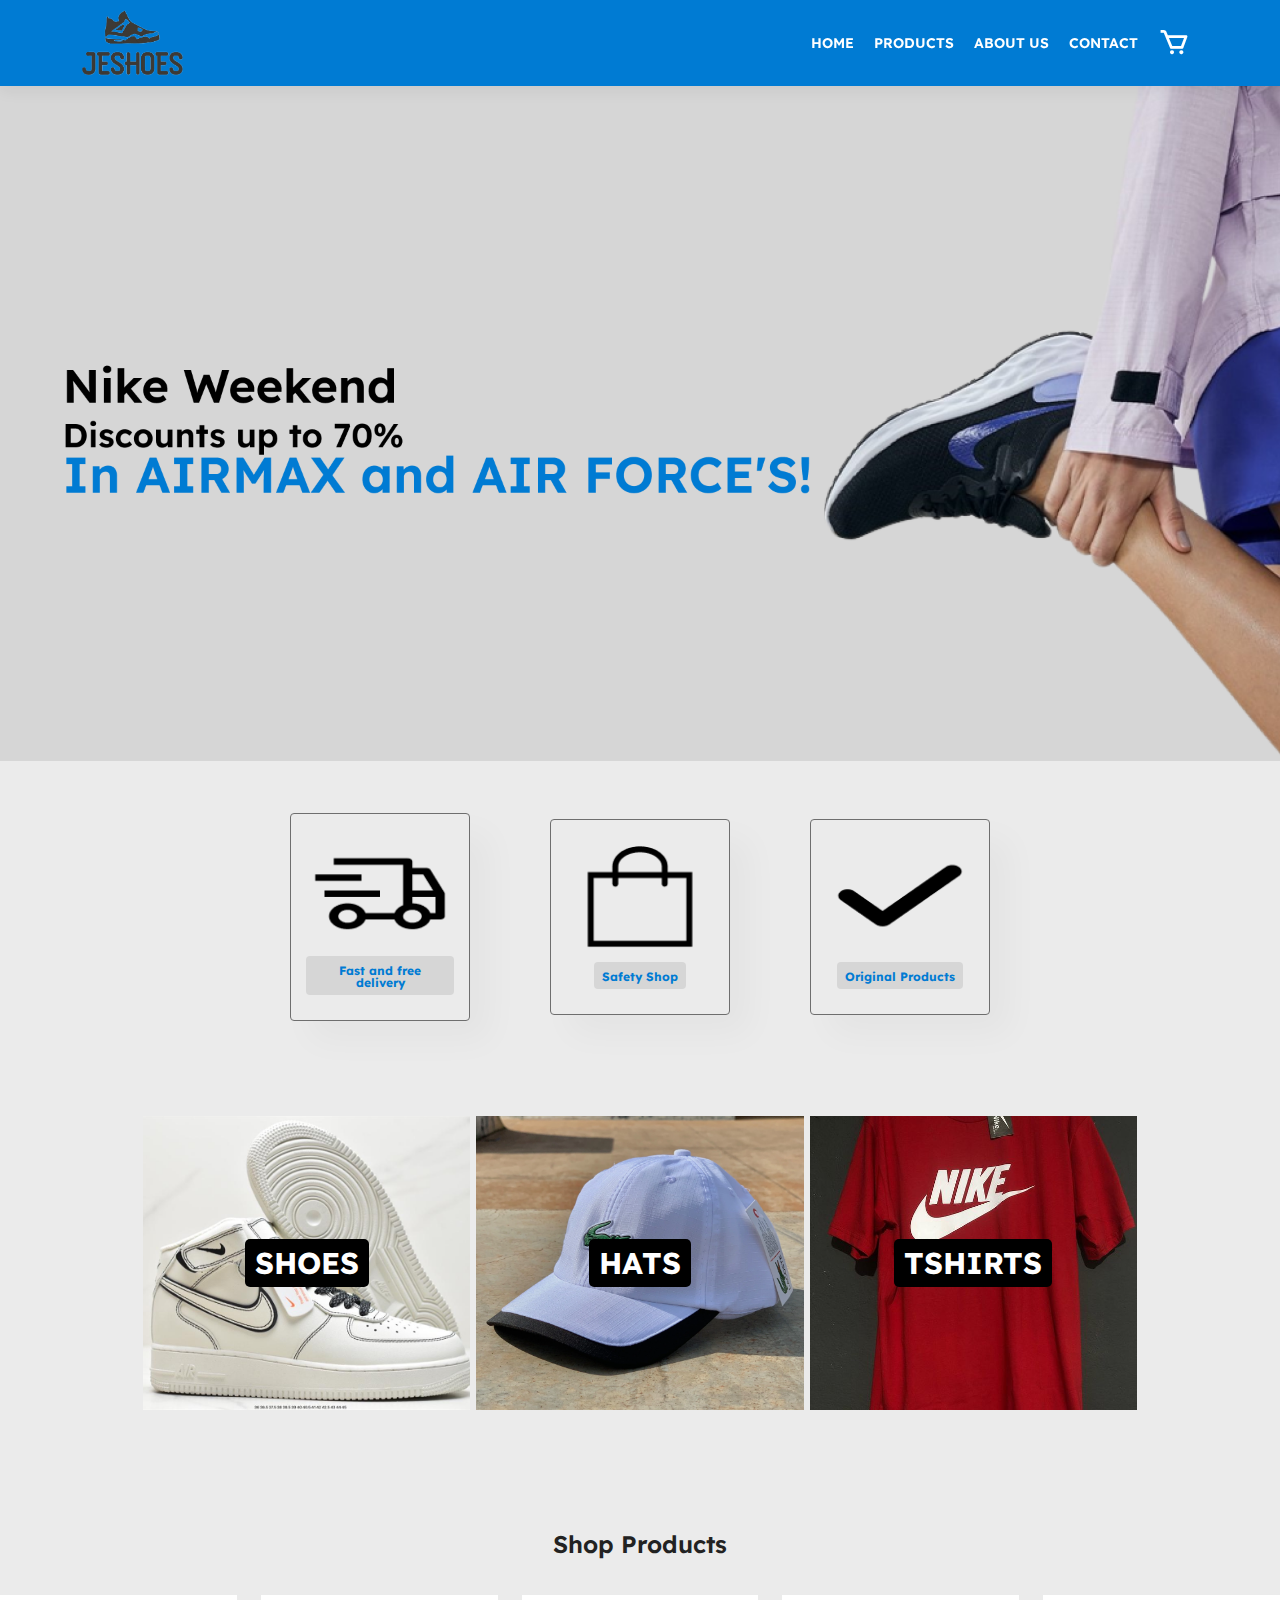
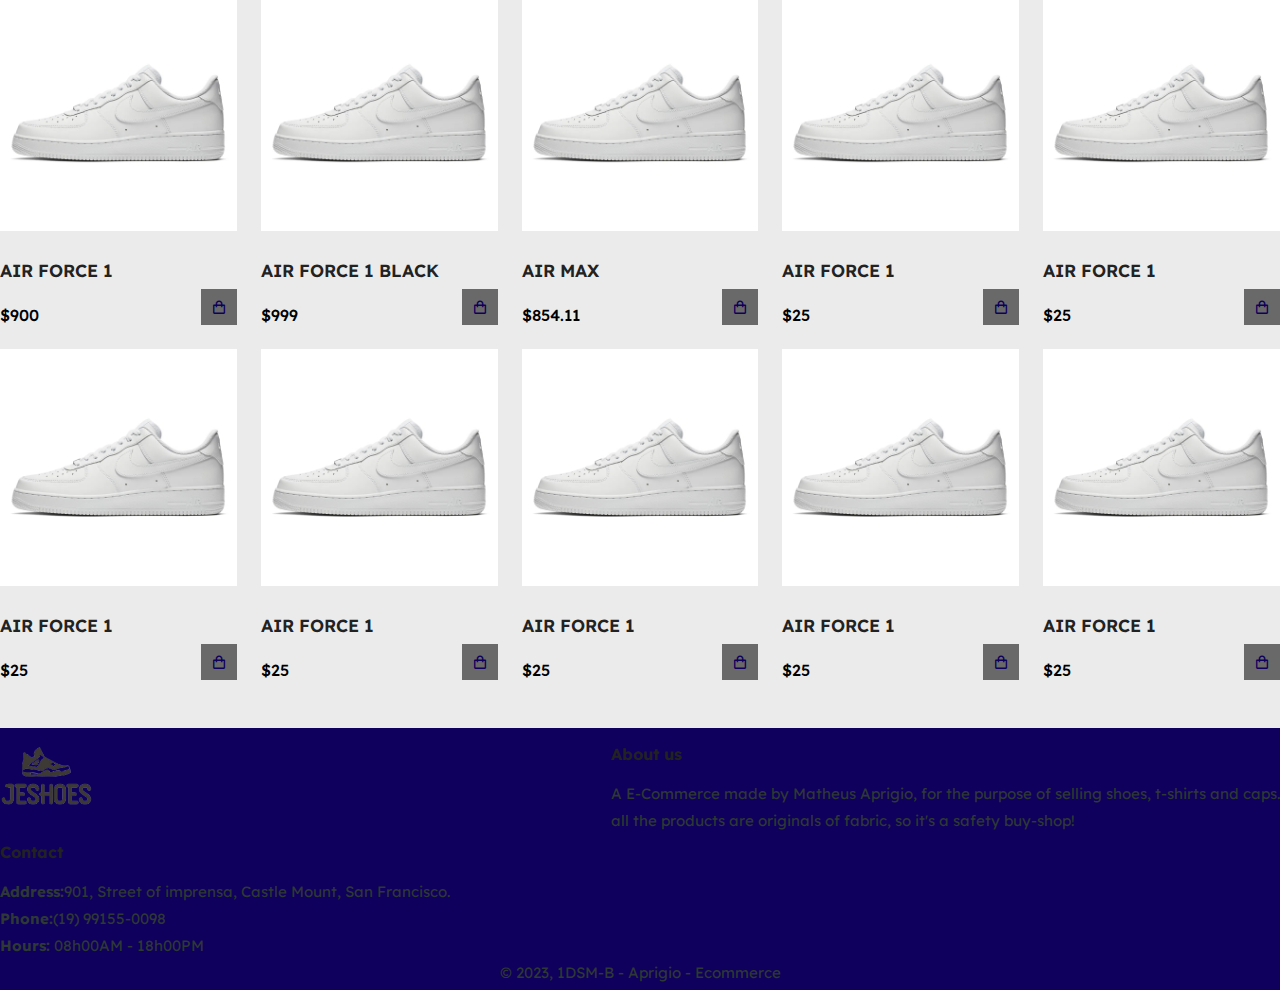
==== commit c678cf3e: "Add files via upload" ====
--- a/jeshoes/index.html
+++ b/jeshoes/index.html
@@ -23,16 +23,6 @@
             <div class="cart">
                 <div class="cart-title">Your Cart</div>
                 <div class="cart-content">
-
-                    <div class="cart-box">
-                        <img src="images/products/AirForce1.webp" alt="" class="cart-img">
-                        <div class="detail-box">
-                            <div class="cart-product-title">Air Force 1</div>
-                            <div class="cart-price">$999</div>
-                            <input type="number" value="1" class="cart-quantity">
-                        </div>
-                        <i class='bx bxs-trash-alt cart-remove' ></i>
-                    </div>
                 </div>
                 <div class="total">
                     <div class="total-title">Total</div>
@@ -300,21 +290,21 @@
                 <div class="product-box">
                     <img src="images/products/AirForce1.webp" alt="" class="product-img">
                     <h2 class="product-title">AIR FORCE 1</h2>
-                    <span class="price">$25</span>
-                    <i class="bx bx-shopping-bag add-cart"></i>
-                </div>
-
-                <div class="product-box">
-                    <img src="images/products/AirForce1.webp" alt="" class="product-img">
-                    <h2 class="product-title">AIR FORCE 1</h2>
-                    <span class="price">$25</span>
-                    <i class="bx bx-shopping-bag add-cart"></i>
-                </div>
-
-                <div class="product-box">
-                    <img src="images/products/AirForce1.webp" alt="" class="product-img">
-                    <h2 class="product-title">AIR FORCE 1</h2>
-                    <span class="price">$25</span>
+                    <span class="price">$900</span>
+                    <i class="bx bx-shopping-bag add-cart"></i>
+                </div>
+
+                <div class="product-box">
+                    <img src="images/products/AirForce1.webp" alt="" class="product-img">
+                    <h2 class="product-title">AIR FORCE 1 BLACK</h2>
+                    <span class="price">$999</span>
+                    <i class="bx bx-shopping-bag add-cart"></i>
+                </div>
+
+                <div class="product-box">
+                    <img src="images/products/AirForce1.webp" alt="" class="product-img">
+                    <h2 class="product-title">AIR MAX</h2>
+                    <span class="price">$854.11</span>
                     <i class="bx bx-shopping-bag add-cart"></i>
                 </div>
 
--- a/jeshoes/style.css
+++ b/jeshoes/style.css
@@ -52,11 +52,15 @@
     width:100%;
 }
 
-.container{
+main{
+    font-family: 'Lexend', sans-serif;
+}
+
+/* .container{
     max-width: 1068px;
     margin: auto;
     width: 100%;
-}
+} */
 
 header{
     background-color: #007BD3;
@@ -77,88 +81,6 @@
     height: 4.5rem;
 }
 
-/* header .shopping{
-    position: relative;
-    text-align: right;
-}
-
-header .shopping img{
-    width: 40px;
-}
-
-header .shopping span{
-    background-color: red;
-    border-radius: 50%;
-    display: flex;
-    justify-content: center;
-    align-items: center;
-    color: #fff;
-    position: absolute;
-    top: -5px;
-    left: 80%;
-    padding: 3px 10px;
-}
-
-.list{
-    display: grid;
-    grid-template-columns: repeat(3, 1fr);
-    column-gap: 20px;
-    row-gap: 20px;
-    margin-top: 50px;
-}
-
-.card{
-    position: fixed;
-    top: 0;
-    left: 100%;
-    width: 500px;
-    background-color: #222;
-    height: 100vh;
-    transition: 0.5s;
-}
-
-.card h1{
-    color: #007BD3;
-    font-weight: 100;
-    margin: 0;
-    padding: 0 20px;
-    height: 80px;
-    display: flex;
-    align-items: center;
-}
-
-.card .checkOut{
-    position: absolute;
-    bottom: 0;
-    width: 100%;
-    display: grid;
-    grid-template-columns: repeat(2, 1fr);
-}
-
-.card .checkOut div{
-    background-color: #007BD3;
-    width: 100%;
-    height: 70px;
-    display: flex;
-    justify-content: center;
-    align-items: center;
-    font-weight: bold;
-    cursor: pointer;
-}
-
-.card .checkOut div:nth-child(2){
-    background-color: #220061;
-    color: #fff;
-}
-
-.active .card{
-    left: calc(100% - 290px);
-}
-
-.active header{
-    transform: translateX(-200px);
-} */
-
 #firstnav ul{
     display: flex;
     align-items: center;
@@ -193,8 +115,9 @@
 
 .cart{
     position: fixed;
+    font-family: 'Lexend', sans-serif;
     top: 0;
-    right: 0;
+    right: -100%;
     width: 360px;
     min-height: 100vh;
     padding: 20px;
@@ -352,8 +275,13 @@
 
 .shop-content{
     display: grid;
+    margin: 0 auto;
     grid-template-columns: repeat(auto-fit, minmax(220px, auto));
+    max-width: 1440px;
+    align-items: center;
+    /* grid-template-columns: repeat(5, 1fr); */
     gap: 1.5rem;
+    
 }
 
 @media(max-width: 1336px){
@@ -369,7 +297,7 @@
 }
 
 #hero{
-    max-width: 1440px;;
+    max-width: 1440px;
     margin: 0px auto;
     background-image: url("images/hero.png");
     background-size:cover;
@@ -458,16 +386,11 @@
     text-transform: uppercase;
 }
 
-/* .feature-products{
-    margin-top: 20px;
-    max-width: 1200px;
-    margin: 0 auto;
-    display: grid;
-    grid-template-columns: repeat(5, 1fr);
-    grid-gap: 5px;
-    padding-bottom: 2em;
-}
-
+.feature-products{
+    padding: 4rem 0 3rem;
+}
+
+/*
 .feature-products-title{
     text-align: center;
 }
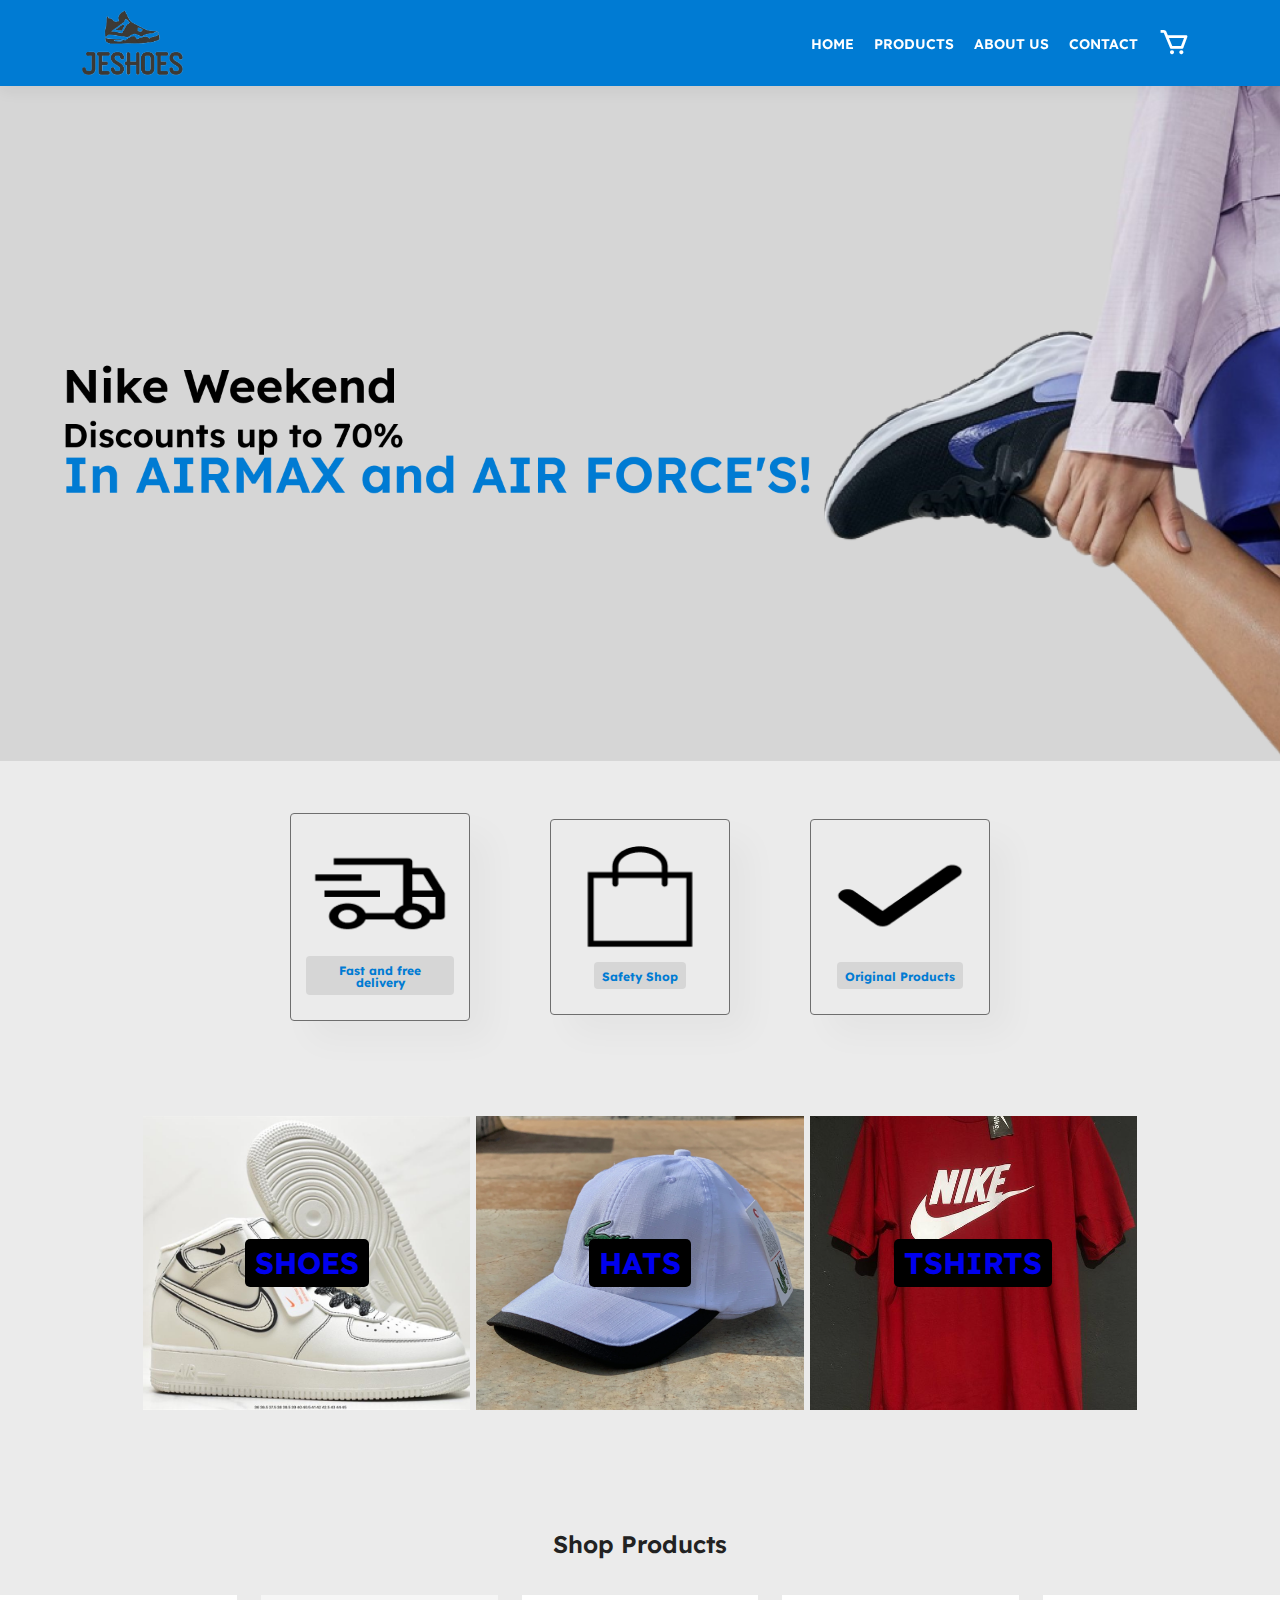
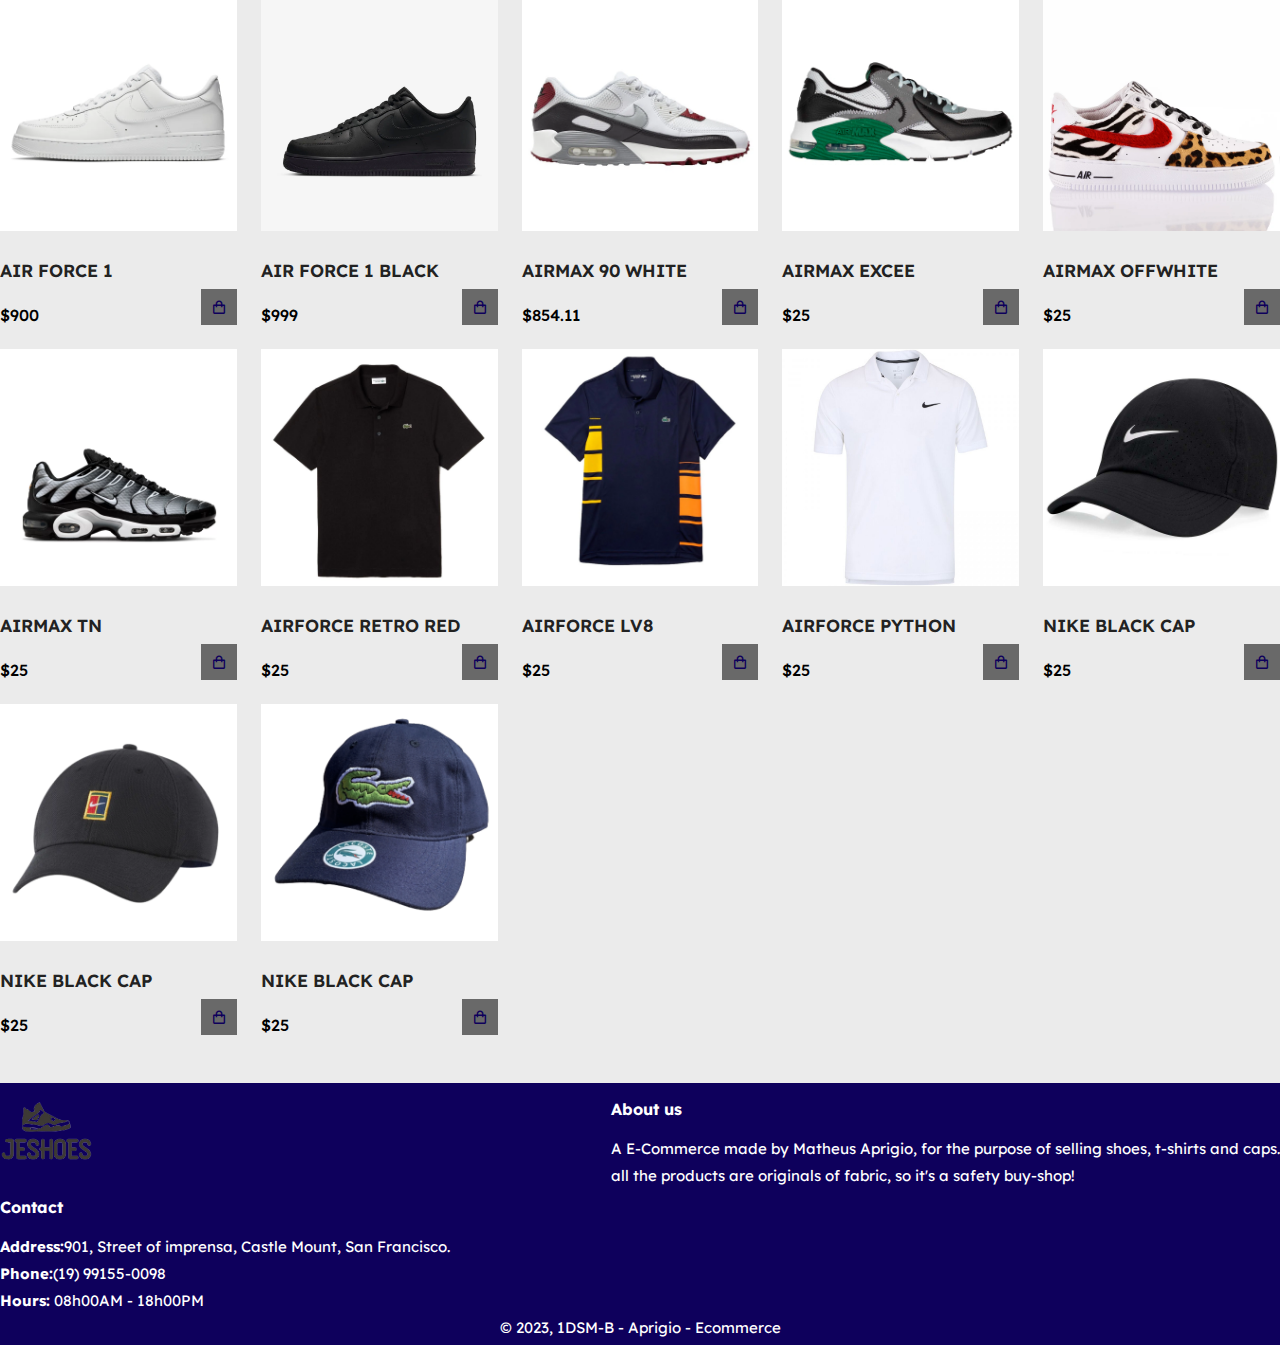
==== commit adf16130: "Add files via upload" ====
--- a/jeshoes/index.html
+++ b/jeshoes/index.html
@@ -14,8 +14,8 @@
         
         <div id="firstnav">
             <ul>
-                <li><a href="#status">HOME</a></li>
-                <li><a href="#professional">PRODUCTS</a></li>
+                <li><a href="http://127.0.0.1:5500/index.html">HOME</a></li>
+                <li><a href="#categ">PRODUCTS</a></li>
                 <li><a href="#projects">ABOUT US</a></li>
                 <li><a href="#about">CONTACT</a></li>
                 <li><i class='bx bx-cart icone' id="cart-icon"></i></li>
@@ -32,18 +32,6 @@
                 <i class='bx bx-x' id="close-cart"></i>
             </div>
         </div>
-        <!-- <div class="shopping">
-            <img src="images/Shopping-Cart-PNG-File.png">
-            <span class="quantity">0</span>
-        </div>
-        <div class="card">
-            <h1>Cart</h1>
-            <ul class="listCard"></ul>
-            <div class="checkOut">
-                <div class="total">0</div>
-                <div class="closeShopping">Close</div>
-            </div>
-        </div> -->
     </header>
     <div class="list"></div>
     <main>
@@ -69,13 +57,13 @@
             </div>
         </section>
 
-        <section class="categories">
+        <section id="categ" class="categories">
             <div class="category-item" 
                 style="background-image: url('images/categories/categorieShoes.jpg');"
                 >
                 <div class="category-item-inner">
                     <div>
-                        Shoes
+                        <a href="http://127.0.0.1:5500/shoes.html">Shoes</a>
                     </div>
                 </div>
             </div>
@@ -84,7 +72,7 @@
                  >
                  <div class="category-item-inner">
                     <div>
-                        Hats
+                        <a href="http://127.0.0.1:5500/caps.html">Hats</a>
                     </div>
                 </div>
             </div>
@@ -93,7 +81,7 @@
                 >
                 <div class="category-item-inner">
                     <div>
-                        Tshirts
+                    <a href="http://127.0.0.1:5500/tshirts.html">Tshirts</a>
                     </div>
                 </div>
             </div>
@@ -102,257 +90,88 @@
             Feature Products
         </h2> -->
         <section class="feature-products">
-            <!-- <div class="feature-products-item">
-                <div style="background-image: url('images/products/AirForce1.webp');" class="feature-products-item-image">
-
-                </div>
-                <p class="title">
-                    Air Force 1
-                </p>
-                <p class="description">
-                    The classic Air Force one.
-                </p>
-                <p class="price">
-                    From $150
-                </p>
-
-                <button id="buttonItem">
-                    Buy
-                </button>
-            </div>
-            <div class="feature-products-item">
-                <div style="background-image: url('images/products/airMaxTn.webp');" class="feature-products-item-image">
-
-                </div>
-                <p class="title">
-                    Air Force 1
-                </p>
-                <p class="description">
-                    The classic Air Force one.
-                </p>
-                <p class="price">
-                    From $150
-                </p>
-
-                <button id="buttonItem">
-                    Buy
-                </button>
-            </div>
-            <div class="feature-products-item">
-                <div style="background-image: url('images/products/LowRetroRed.webp');" class="feature-products-item-image">
-            
-                </div>
-                <p class="title">
-                    Air Force 1
-                </p>
-                <p class="description">
-                    The classic Air Force one.
-                </p>
-                <p class="price">
-                    From $150
-                </p>
-
-                <button id="buttonItem">
-                    Buy
-                </button>
-            </div>    
-            <div class="feature-products-item">
-                <div style="background-image: url('images/products/AirForceBlack.webp');" class="feature-products-item-image">
-
-                </div>
-                <p class="title">
-                    Air Force 1
-                </p>
-                <p class="description">
-                    The classic Air Force one.
-                </p>
-                <p class="price">
-                    From $150
-                </p>
-
-                <button id="buttonItem">
-                    Buy
-                </button>
-            </div>
-            <div class="feature-products-item">
-                <div style="background-image: url('images/products/airMax90White.webp');" class="feature-products-item-image">
-
-                </div>
-                <p class="title">
-                    Air Force 1
-                </p>
-                <p class="description">
-                    The classic Air Force one.
-                </p>
-                <p class="price">
-                    From $150
-                </p>
-
-                <button id="buttonItem">
-                    Buy
-                </button>
-            </div>
-            <div class="feature-products-item">
-                <div style="background-image: url('images/products/airMaxExcee.jpg');" class="feature-products-item-image">
-
-                </div>
-                <p class="title">
-                    Air Force 1
-                </p>
-                <p class="description">
-                    The classic Air Force one.
-                </p>
-                <p class="price">
-                    From $150
-                </p>
-
-                <button id="buttonItem">
-                    Buy
-                </button>
-            </div>
-            <div class="feature-products-item">
-                <div style="background-image: url('images/products/lacosteAzul.jpeg');" class="feature-products-item-image">
-
-                </div>
-                <p class="title">
-                    Air Force 1
-                </p>
-                <p class="description">
-                    The classic Air Force one.
-                </p>
-                <p class="price">
-                    From $150
-                </p>
-
-                <button id="buttonItem">
-                    Buy
-                </button>
-            </div>
-            <div class="feature-products-item">
-                <div style="background-image: url('images/products/lacosteGolf.jpg');" class="feature-products-item-image">
-
-                </div>
-                <p class="title">
-                    Air Force 1
-                </p>
-                <p class="description">
-                    The classic Air Force one.
-                </p>
-                <p class="price">
-                    From $150
-                </p>
-
-                <button id="buttonItem">
-                    Buy
-                </button>
-            </div>
-            <div class="feature-products-item">
-                <div style="background-image: url('images/products/drifitPreta.webp');" class="feature-products-item-image">
-
-                </div>
-                <p class="title">
-                    Air Force 1
-                </p>
-                <p class="description">
-                    The classic Air Force one.
-                </p>
-                <p class="price">
-                    From $150
-                </p>
-
-                <button id="buttonItem">
-                    Buy
-                </button>
-            </div>
-            <div class="feature-products-item">
-                <div style="background-image: url('images/products/PoloLalaAzulAmarelo.webp');" class="feature-products-item-image">
-
-                </div>
-                <p class="title">
-                    Air Force 1
-                </p>
-                <p class="description">
-                    The classic Air Force one.
-                </p>
-                <p class="price">
-                    From $150
-                </p>
-
-                <button id="buttonItem">
-                    Buy
-                </button>
-            </div> -->
-            
             <h2 class="section-title">Shop Products</h2>
             
             <div class="shop-content">
 
                 <div class="product-box">
-                    <img src="images/products/AirForce1.webp" alt="" class="product-img">
+                    <img src="images/products/shoes/AirForce1.webp" alt="" class="product-img">
                     <h2 class="product-title">AIR FORCE 1</h2>
                     <span class="price">$900</span>
                     <i class="bx bx-shopping-bag add-cart"></i>
                 </div>
 
                 <div class="product-box">
-                    <img src="images/products/AirForce1.webp" alt="" class="product-img">
+                    <img src="images/products/shoes/AirForceBlack.webp" alt="" class="product-img">
                     <h2 class="product-title">AIR FORCE 1 BLACK</h2>
                     <span class="price">$999</span>
                     <i class="bx bx-shopping-bag add-cart"></i>
                 </div>
 
                 <div class="product-box">
-                    <img src="images/products/AirForce1.webp" alt="" class="product-img">
-                    <h2 class="product-title">AIR MAX</h2>
+                    <img src="images/products/shoes/airMax90White.webp" alt="" class="product-img">
+                    <h2 class="product-title">AIRMAX 90 WHITE</h2>
                     <span class="price">$854.11</span>
                     <i class="bx bx-shopping-bag add-cart"></i>
                 </div>
 
                 <div class="product-box">
-                    <img src="images/products/AirForce1.webp" alt="" class="product-img">
-                    <h2 class="product-title">AIR FORCE 1</h2>
+                    <img src="images/products/shoes/airMaxExcee.jpg" alt="" class="product-img">
+                    <h2 class="product-title">AIRMAX EXCEE</h2>
                     <span class="price">$25</span>
                     <i class="bx bx-shopping-bag add-cart"></i>
                 </div>
                 
                 <div class="product-box">
-                    <img src="images/products/AirForce1.webp" alt="" class="product-img">
-                    <h2 class="product-title">AIR FORCE 1</h2>
-                    <span class="price">$25</span>
-                    <i class="bx bx-shopping-bag add-cart"></i>
-                </div>
-
-                <div class="product-box">
-                    <img src="images/products/AirForce1.webp" alt="" class="product-img">
-                    <h2 class="product-title">AIR FORCE 1</h2>
-                    <span class="price">$25</span>
-                    <i class="bx bx-shopping-bag add-cart"></i>
-                </div>
-
-                <div class="product-box">
-                    <img src="images/products/AirForce1.webp" alt="" class="product-img">
-                    <h2 class="product-title">AIR FORCE 1</h2>
-                    <span class="price">$25</span>
-                    <i class="bx bx-shopping-bag add-cart"></i>
-                </div>
-
-                <div class="product-box">
-                    <img src="images/products/AirForce1.webp" alt="" class="product-img">
-                    <h2 class="product-title">AIR FORCE 1</h2>
-                    <span class="price">$25</span>
-                    <i class="bx bx-shopping-bag add-cart"></i>
-                </div>
-
-                <div class="product-box">
-                    <img src="images/products/AirForce1.webp" alt="" class="product-img">
-                    <h2 class="product-title">AIR FORCE 1</h2>
-                    <span class="price">$25</span>
-                    <i class="bx bx-shopping-bag add-cart"></i>
-                </div>
-
-                <div class="product-box">
-                    <img src="images/products/AirForce1.webp" alt="" class="product-img">
-                    <h2 class="product-title">AIR FORCE 1</h2>
+                    <img src="images/products/shoes/PythonAndZ.webp" alt="" class="product-img">
+                    <h2 class="product-title">AIRMAX OFFWHITE</h2>
+                    <span class="price">$25</span>
+                    <i class="bx bx-shopping-bag add-cart"></i>
+                </div>
+
+                <div class="product-box">
+                    <img src="images/products/shoes/airMaxTn.webp" alt="" class="product-img">
+                    <h2 class="product-title">AIRMAX TN</h2>
+                    <span class="price">$25</span>
+                    <i class="bx bx-shopping-bag add-cart"></i>
+                </div>
+
+                <div class="product-box">
+                    <img src="images/products/tshirts/poloLala.jpg" alt="" class="product-img">
+                    <h2 class="product-title">AIRFORCE RETRO RED</h2> 
+                    <span class="price">$25</span>
+                    <i class="bx bx-shopping-bag add-cart"></i>
+                </div>
+
+                <div class="product-box">
+                    <img src="images/products/tshirts/PoloLalaAzulAmarelo.webp" alt="" class="product-img">
+                    <h2 class="product-title">AIRFORCE Lv8</h2>
+                    <span class="price">$25</span>
+                    <i class="bx bx-shopping-bag add-cart"></i>
+                </div>
+
+                <div class="product-box">
+                    <img src="images/products/tshirts/drifitBranca.jpg" alt="" class="product-img">
+                    <h2 class="product-title">AIRFORCE PYTHON</h2>
+                    <span class="price">$25</span>
+                    <i class="bx bx-shopping-bag add-cart"></i>
+                </div>
+
+                <div class="product-box">
+                    <img src="images/products/caps/boneNikePreto.jpg" alt="" class="product-img">
+                    <h2 class="product-title">NIKE BLACK CAP</h2>
+                    <span class="price">$25</span>
+                    <i class="bx bx-shopping-bag add-cart"></i>
+                </div>
+                <div class="product-box">
+                    <img src="images/products/caps/nikePretoVerm.png" alt="" class="product-img">
+                    <h2 class="product-title">NIKE BLACK CAP</h2>
+                    <span class="price">$25</span>
+                    <i class="bx bx-shopping-bag add-cart"></i>
+                </div>
+                <div class="product-box">
+                    <img src="images/products/caps/lacosteAzul.png" alt="" class="product-img">
+                    <h2 class="product-title">NIKE BLACK CAP</h2>
                     <span class="price">$25</span>
                     <i class="bx bx-shopping-bag add-cart"></i>
                 </div>
--- a/jeshoes/style.css
+++ b/jeshoes/style.css
@@ -39,6 +39,10 @@
     margin: 15px 0 20px 0;
 }
 
+a{
+    text-decoration: none;
+}
+
 .section-p1{
     padding: 40px 80px;
 }
@@ -50,11 +54,10 @@
 body {
     background-color: #ebebeb;
     width:100%;
-}
-
-main{
     font-family: 'Lexend', sans-serif;
 }
+
+   
 
 /* .container{
     max-width: 1068px;
@@ -353,9 +356,11 @@
 
 .categories{
     max-width: 1000px;
+    color: #fff;
     margin: 40px auto;
     display: flex;
     flex-wrap: wrap;
+    text-decoration: none;
 }
 
 .category-item{
@@ -451,18 +456,19 @@
 footer h4{
     font-size: 16px;
     padding-bottom: 20px;
-
+    color: #fff;
 }
 
 footer p{
     font-size: 15px;
     margin: 0 0 8px 0;
+    color: #fff;
 }
 
 footer .copyright{
     width: 100%;
     text-align: center;
-
+    color: #fff;
 }
 
 @media(max-width: 1000px){
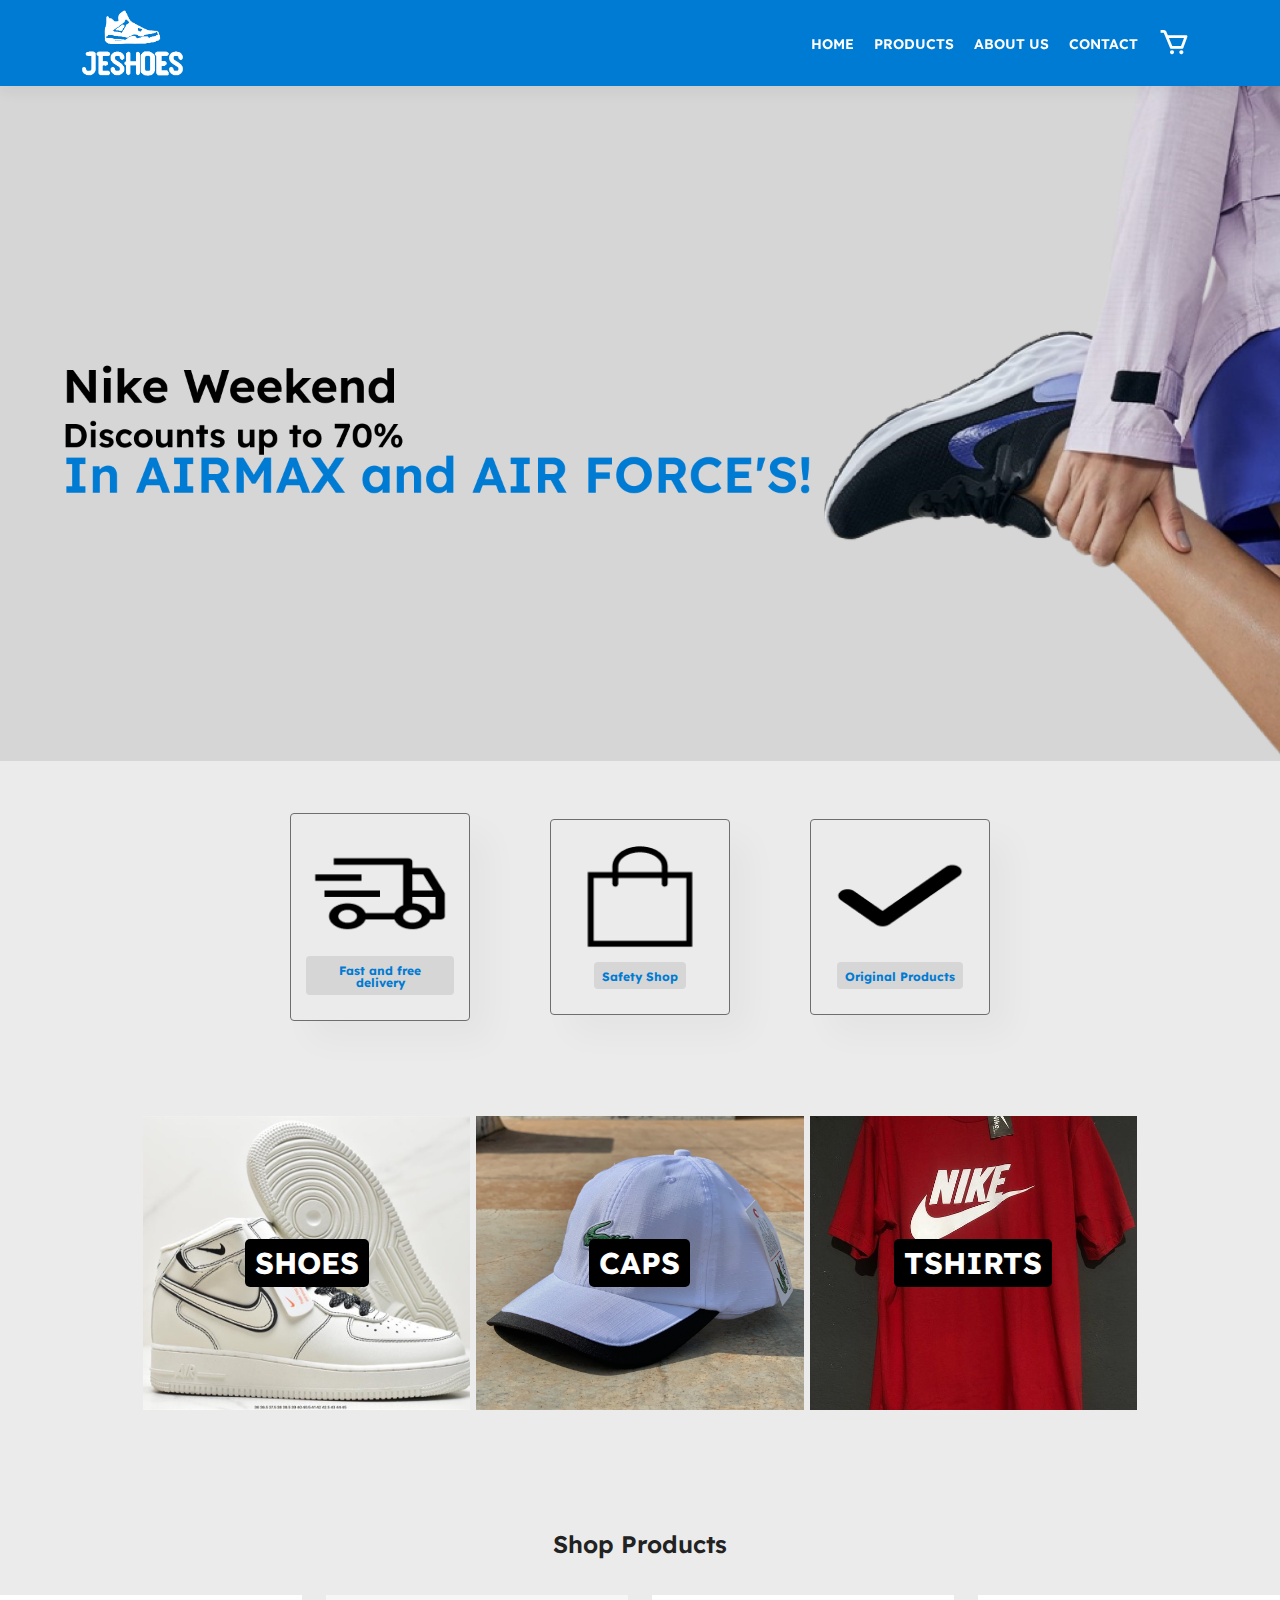
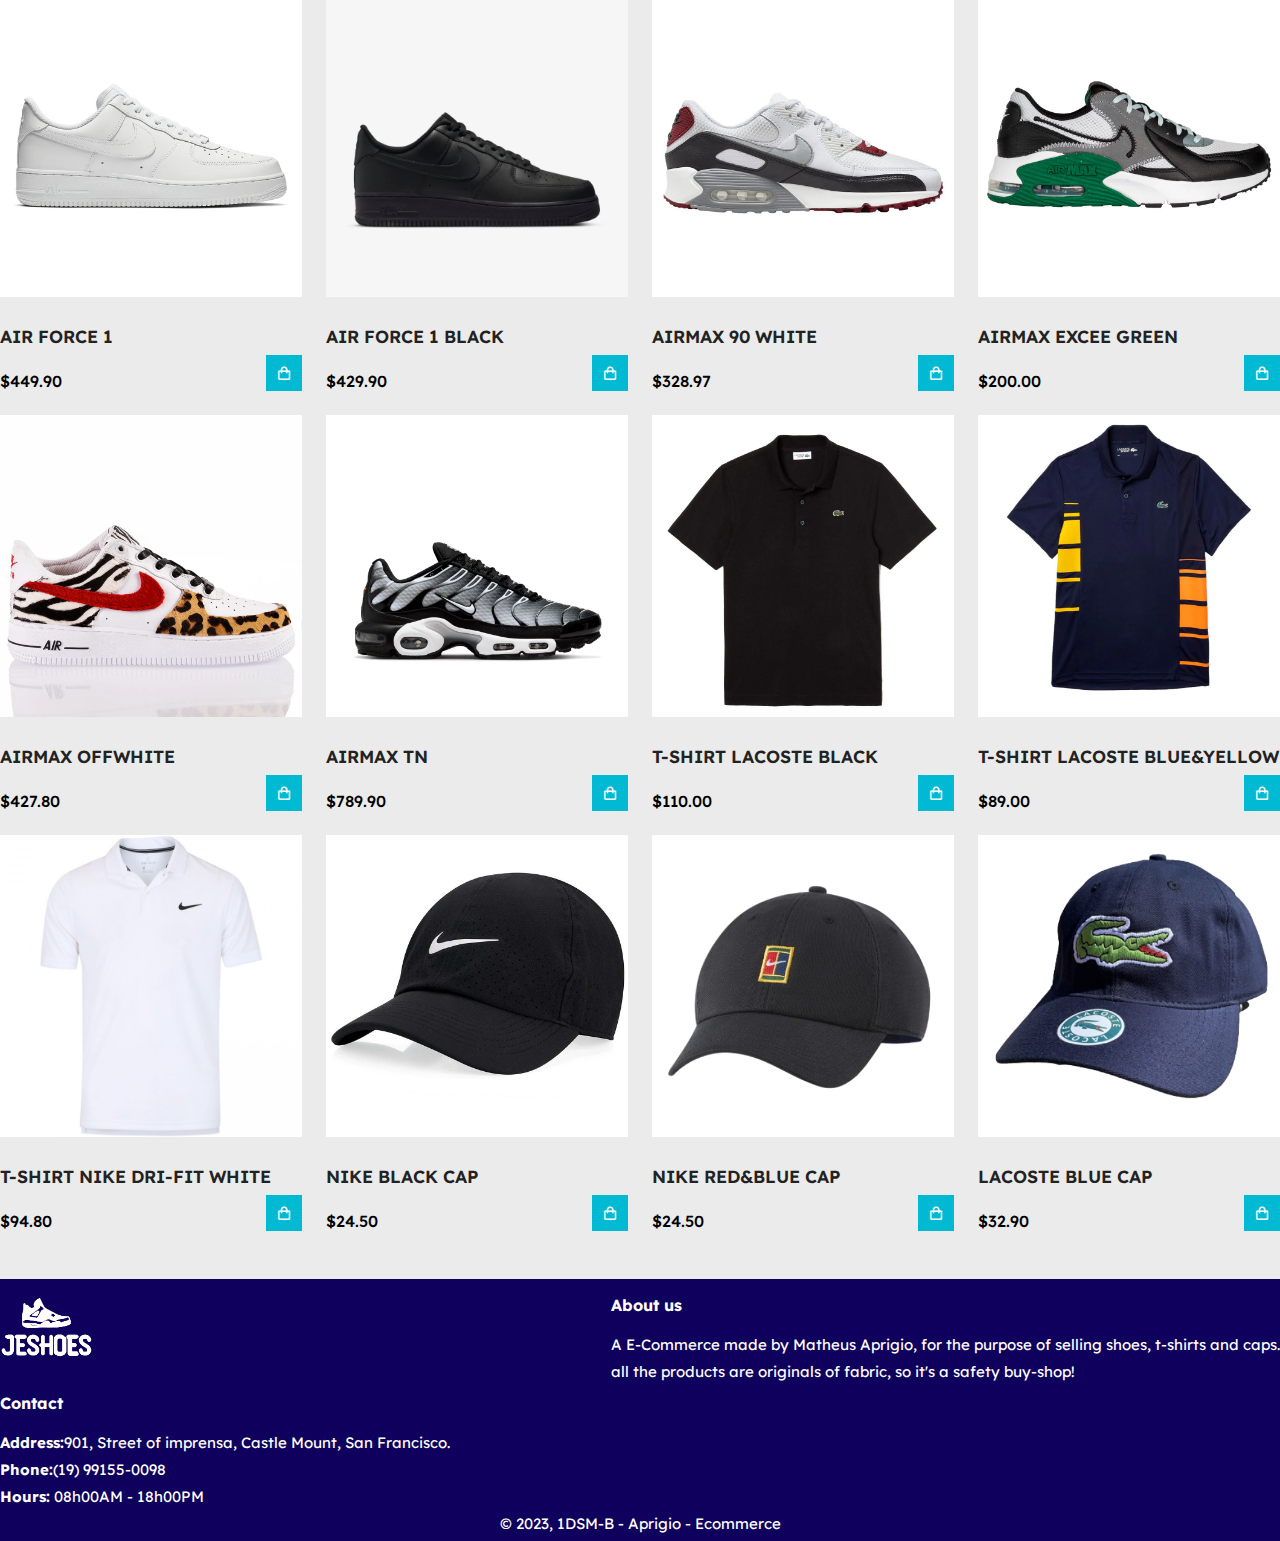
==== commit d0ca8fbc: "Add files via upload" ====
--- a/jeshoes/index.html
+++ b/jeshoes/index.html
@@ -10,13 +10,18 @@
 </head>
 <body>
     <header>
-        <img src="images/logo.png" class="logo" alt="nome">
+        <img src="images/logoB.png" class="logo" alt="nome">
         
+        <div class="mobile-menu">
+            <div class="line1"></div>
+            <div class="line2"></div>
+            <div class="line3"></div>
+        </div>
         <div id="firstnav">
-            <ul>
+            <ul class="nav-list">
                 <li><a href="http://127.0.0.1:5500/index.html">HOME</a></li>
                 <li><a href="#categ">PRODUCTS</a></li>
-                <li><a href="#projects">ABOUT US</a></li>
+                <li><a href="#open-modal" id="open-modal">ABOUT US</a></li>
                 <li><a href="#about">CONTACT</a></li>
                 <li><i class='bx bx-cart icone' id="cart-icon"></i></li>
             </ul>
@@ -35,9 +40,21 @@
     </header>
     <div class="list"></div>
     <main>
+
+        <section class="modalT">
+            <div id="fade" class="hide"></div>
+            <div id="modal" class="hide">
+                <div class="modal-header">
+                    <h2>ABOUT US</h2>
+                    <button id="close-modal">Close</button>
+                </div>
+                <div id="modal-body">
+                    <p>We are a newcomer to the market, in which we are only selling original products. Our main brands worked on are Nike and Lacoste, but we also have other affiliated products.</p>
+                    <p>Company constituted by: Matheus Aprigio.</p>
+                </div>
+            </div>
+        </section>
         <section id="hero">
-            <div id="letterSlogan">
-            </div>
         </section>
 
         <section id="feature" class="section-p1">
@@ -72,7 +89,7 @@
                  >
                  <div class="category-item-inner">
                     <div>
-                        <a href="http://127.0.0.1:5500/caps.html">Hats</a>
+                        <a href="http://127.0.0.1:5500/caps.html">Caps</a>
                     </div>
                 </div>
             </div>
@@ -95,91 +112,91 @@
             <div class="shop-content">
 
                 <div class="product-box">
-                    <img src="images/products/shoes/AirForce1.webp" alt="" class="product-img">
+                    <img src="images/products/shoes/AirForce1.png" alt="" class="product-img">
                     <h2 class="product-title">AIR FORCE 1</h2>
-                    <span class="price">$900</span>
-                    <i class="bx bx-shopping-bag add-cart"></i>
-                </div>
-
-                <div class="product-box">
-                    <img src="images/products/shoes/AirForceBlack.webp" alt="" class="product-img">
+                    <span class="price">$449.90</span>
+                    <i class="bx bx-shopping-bag add-cart"></i>
+                </div>
+
+                <div class="product-box">
+                    <img src="images/products/shoes/AirForceBlack.png" alt="" class="product-img">
                     <h2 class="product-title">AIR FORCE 1 BLACK</h2>
-                    <span class="price">$999</span>
+                    <span class="price">$429.90</span>
                     <i class="bx bx-shopping-bag add-cart"></i>
                 </div>
 
                 <div class="product-box">
                     <img src="images/products/shoes/airMax90White.webp" alt="" class="product-img">
                     <h2 class="product-title">AIRMAX 90 WHITE</h2>
-                    <span class="price">$854.11</span>
+                    <span class="price">$328.97</span>
                     <i class="bx bx-shopping-bag add-cart"></i>
                 </div>
 
                 <div class="product-box">
                     <img src="images/products/shoes/airMaxExcee.jpg" alt="" class="product-img">
-                    <h2 class="product-title">AIRMAX EXCEE</h2>
-                    <span class="price">$25</span>
+                    <h2 class="product-title">AIRMAX EXCEE GREEN</h2>
+                    <span class="price">$200.00</span>
                     <i class="bx bx-shopping-bag add-cart"></i>
                 </div>
                 
                 <div class="product-box">
                     <img src="images/products/shoes/PythonAndZ.webp" alt="" class="product-img">
                     <h2 class="product-title">AIRMAX OFFWHITE</h2>
-                    <span class="price">$25</span>
+                    <span class="price">$427.80</span>
                     <i class="bx bx-shopping-bag add-cart"></i>
                 </div>
 
                 <div class="product-box">
                     <img src="images/products/shoes/airMaxTn.webp" alt="" class="product-img">
                     <h2 class="product-title">AIRMAX TN</h2>
-                    <span class="price">$25</span>
+                    <span class="price">$789.90</span>
                     <i class="bx bx-shopping-bag add-cart"></i>
                 </div>
 
                 <div class="product-box">
                     <img src="images/products/tshirts/poloLala.jpg" alt="" class="product-img">
-                    <h2 class="product-title">AIRFORCE RETRO RED</h2> 
-                    <span class="price">$25</span>
+                    <h2 class="product-title">T-SHIRT LACOSTE BLACK</h2> 
+                    <span class="price">$110.00</span>
                     <i class="bx bx-shopping-bag add-cart"></i>
                 </div>
 
                 <div class="product-box">
                     <img src="images/products/tshirts/PoloLalaAzulAmarelo.webp" alt="" class="product-img">
-                    <h2 class="product-title">AIRFORCE Lv8</h2>
-                    <span class="price">$25</span>
+                    <h2 class="product-title">T-SHIRT LACOSTE BLUE&YELLOW</h2>
+                    <span class="price">$89.00</span>
                     <i class="bx bx-shopping-bag add-cart"></i>
                 </div>
 
                 <div class="product-box">
                     <img src="images/products/tshirts/drifitBranca.jpg" alt="" class="product-img">
-                    <h2 class="product-title">AIRFORCE PYTHON</h2>
-                    <span class="price">$25</span>
+                    <h2 class="product-title">T-SHIRT NIKE DRI-FIT WHITE</h2>
+                    <span class="price">$94.80</span>
                     <i class="bx bx-shopping-bag add-cart"></i>
                 </div>
 
                 <div class="product-box">
                     <img src="images/products/caps/boneNikePreto.jpg" alt="" class="product-img">
                     <h2 class="product-title">NIKE BLACK CAP</h2>
-                    <span class="price">$25</span>
+                    <span class="price">$24.50</span>
                     <i class="bx bx-shopping-bag add-cart"></i>
                 </div>
                 <div class="product-box">
                     <img src="images/products/caps/nikePretoVerm.png" alt="" class="product-img">
-                    <h2 class="product-title">NIKE BLACK CAP</h2>
-                    <span class="price">$25</span>
+                    <h2 class="product-title">NIKE RED&BLUE CAP</h2>
+                    <span class="price">$24.50</span>
                     <i class="bx bx-shopping-bag add-cart"></i>
                 </div>
                 <div class="product-box">
                     <img src="images/products/caps/lacosteAzul.png" alt="" class="product-img">
-                    <h2 class="product-title">NIKE BLACK CAP</h2>
-                    <span class="price">$25</span>
+                    <h2 class="product-title">LACOSTE BLUE CAP</h2>
+                    <span class="price">$32.90</span>
                     <i class="bx bx-shopping-bag add-cart"></i>
                 </div>
             </div>
         </section>
         <footer>
             <div class="col">
-                <img class="fot-Logo" src="images/logo.png" alt="">
+                <img class="fot-Logo" src="images/logoB.png" alt="">
                 <h4>Contact</h4>
                 <p><strong>Address:</strong>901, Street of imprensa, Castle Mount, San Francisco.</p>
                 <p><strong>Phone:</strong>(19) 99155-0098</p>
--- a/jeshoes/style.css
+++ b/jeshoes/style.css
@@ -41,6 +41,7 @@
 
 a{
     text-decoration: none;
+    color: #fff;
 }
 
 .section-p1{
@@ -114,6 +115,19 @@
     font-size: 2rem;
     cursor: pointer;
     color: #fff;
+}
+
+.mobile-menu{
+    display: none;
+    cursor: pointer;
+}
+
+.mobile-menu div{
+    width: 32px;
+    height: 2px;
+    background: #fff;
+    margin: 8px;
+    transition: 0.3s;
 }
 
 .cart{
@@ -224,6 +238,74 @@
     cursor: pointer;
 }
 
+#fade, 
+#modal{
+    transition: .5s;
+    opacity: 1;
+    pointer-events: all;
+}
+
+#fade{
+    position:fixed;
+    top: 0;
+    left: 0;
+    width: 100%;
+    height: 100%;
+    background-color: rgba(0, 0, 0, 0.57);
+    z-index: 5;
+}
+
+#modal{
+    position: fixed;
+    left: 50%;
+    top: 50%;
+    transform: translate(-50%, -50%);
+    background-color: #ffffff;
+    z-index: 10;
+    width: 500px;
+    max-width: 90%;
+    padding: 1.2rem;
+    border-radius: .5rem;
+}
+
+.modal-header{
+    display: flex;
+    justify-content: space-between;
+    align-items: center;
+    border-bottom: 1px solid #ccc;
+    margin-bottom: 1rem;
+    padding-bottom: 1rem;
+}
+
+.modal-header h2{
+    color: #007BD3;
+}
+
+.modal-body p{
+    margin-bottom: 1rem;
+}
+
+#modal.hide,
+#fade.hide{
+    opacity: 0;
+    pointer-events: none;
+}
+
+#modal.hide{
+    top: 0;
+}
+
+#close-modal{
+    padding: 0.6rem 1.2rem;
+    background-color: #007BD3;
+    color: #fff;
+    border: none;
+    border-radius: 0.25rem;
+    cursor: pointer;
+    opacity: 0.9;
+    font-size: 1rem;
+}
+
 .section-title{
     font-size: 1.5rem;
     font-weight: 600;
@@ -266,20 +348,20 @@
     position: absolute;
     bottom: 0;
     right: 0;
-    background: dimgray;
-    color:#0e005c;
+    background: #00bad3;
+    color:#ffffff;
     padding: 10px;
     cursor: pointer;
 }
 
 .add-cart:hover{
-    background: hsl(249, 32%, 17%);
+    background: hsl(192, 100%, 21%);
 }
 
 .shop-content{
     display: grid;
     margin: 0 auto;
-    grid-template-columns: repeat(auto-fit, minmax(220px, auto));
+    grid-template-columns: repeat(auto-fit, minmax(270px, auto));
     max-width: 1440px;
     align-items: center;
     /* grid-template-columns: repeat(5, 1fr); */
@@ -505,3 +587,57 @@
         margin: 12px 40px
     }
 }
+
+@media(max-width: 682px){
+    body{
+        overflow-x: hidden;
+    }
+    .nav-list{
+        position: absolute;
+        top: 8vh;
+        right: 0;
+        width: 50vw;
+        height: 92vh;
+        background: #23232e;
+        flex-direction: column;
+        align-items: center;
+        justify-content: space-around;
+        transform: translateX(100%);
+        transition: transform 0.3s ease-in;
+    }
+
+    .nav-list li{
+        margin-left: 0;
+        opacity: 0;
+    }
+    .mobile-menu{
+        display: block;
+    }
+}
+
+.nav-list.active{
+    transform: translateX(0);
+}
+
+@keyframes navLinkFade{
+    from{
+        opacity: 0;
+        transform: translateX(50px);
+    }
+    to{
+        opacity: 1;
+        transform: translateX(0);
+    }
+}
+
+.mobile-menu.active .line1{
+    transform: rotate(-45deg) translate(-8px, 8px);
+}
+
+.mobile-menu.active .line2{
+    opacity: 0;
+}
+
+.mobile-menu.active .line3{
+    transform: rotate(45deg) translate(-5px, -7px);
+}